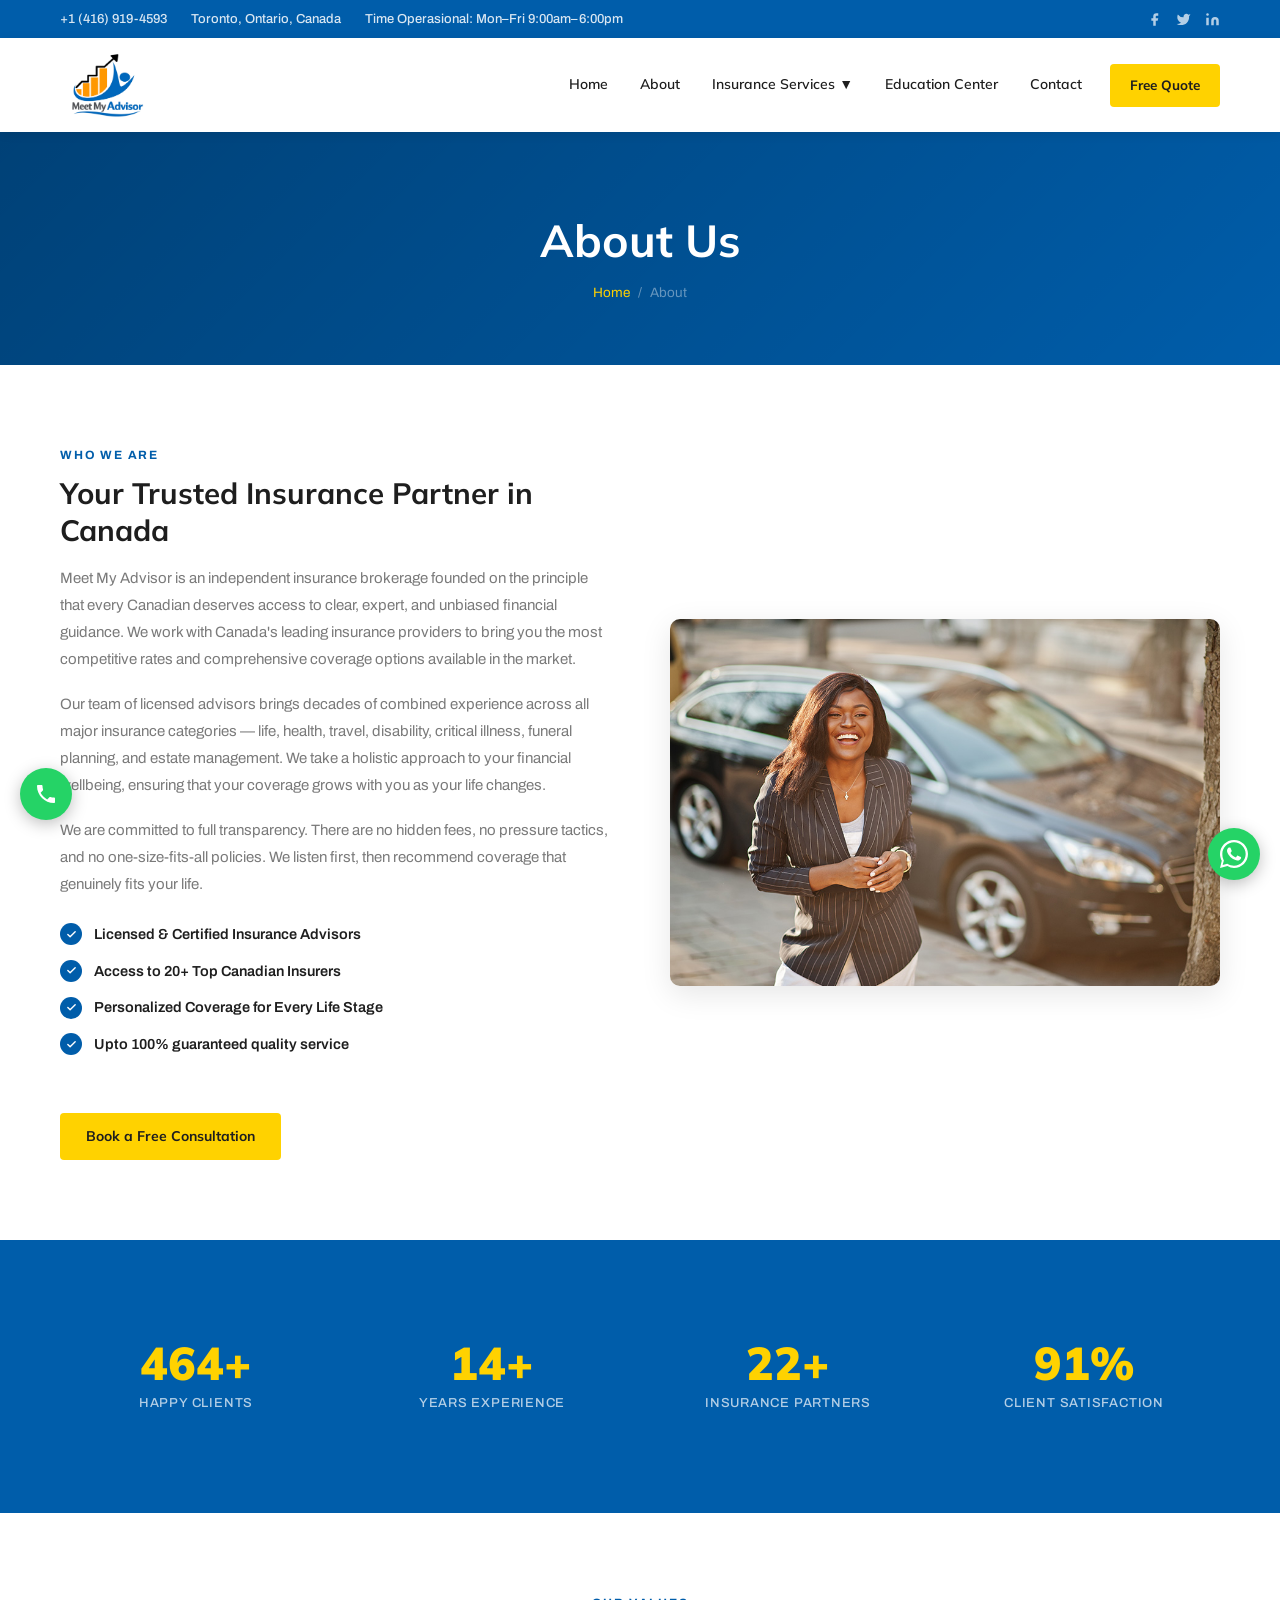
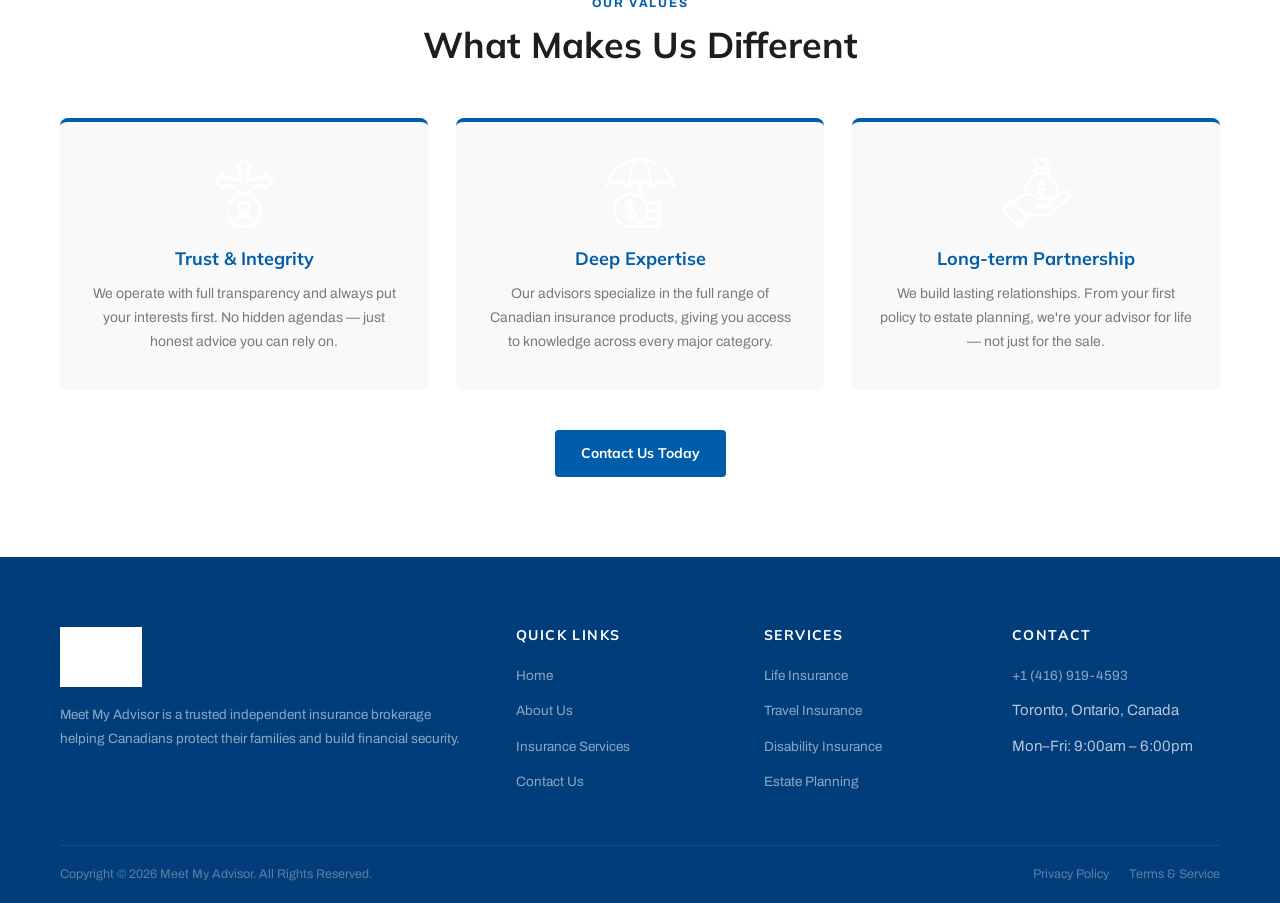
==== about/index.html @ 53165d25 "Initial build: pixel-accurate static clone of meetmyadvisor.ca Full multi-page static HTML/CSS/JS si" ====
<!DOCTYPE html>
<html lang="en">
<head>
<meta charset="UTF-8">
<meta name="viewport" content="width=device-width, initial-scale=1.0">
<title>About Us – Meet My Advisor</title>
<link rel="preconnect" href="https://fonts.googleapis.com">
<link rel="preconnect" href="https://fonts.gstatic.com" crossorigin>
<link href="https://fonts.googleapis.com/css2?family=Archivo:wght@300;400;500;600;700&family=Mulish:wght@400;600;700;800;900&family=Roboto+Slab:wght@300;400;600;700&family=Poppins:wght@400;500;600;700&display=swap" rel="stylesheet">
<link rel="stylesheet" href="../css/style.css">
</head>
<body>

<div class="top-bar">
  <div class="container">
    <div class="top-bar-left">
      <div class="top-bar-item"><span><a href="tel:+14169194593" style="color:inherit;">+1 (416) 919-4593</a></span></div>
      <div class="top-bar-item"><span>Toronto, Ontario, Canada</span></div>
      <div class="top-bar-item"><span>Time Operasional: Mon–Fri 9:00am–6:00pm</span></div>
    </div>
    <div class="top-bar-social">
      <a href="#" aria-label="Facebook"><svg viewBox="0 0 24 24"><path d="M18 2h-3a5 5 0 00-5 5v3H7v4h3v8h4v-8h3l1-4h-4V7a1 1 0 011-1h3z"/></svg></a>
      <a href="#" aria-label="Twitter"><svg viewBox="0 0 24 24"><path d="M23 3a10.9 10.9 0 01-3.14 1.53 4.48 4.48 0 00-7.86 3v1A10.66 10.66 0 013 4s-4 9 5 13a11.64 11.64 0 01-7 2c9 5 20 0 20-11.5a4.5 4.5 0 00-.08-.83A7.72 7.72 0 0023 3z"/></svg></a>
      <a href="#" aria-label="LinkedIn"><svg viewBox="0 0 24 24"><path d="M16 8a6 6 0 016 6v7h-4v-7a2 2 0 00-2-2 2 2 0 00-2 2v7h-4v-7a6 6 0 016-6zM2 9h4v12H2z"/><circle cx="4" cy="4" r="2"/></svg></a>
    </div>
  </div>
</div>

<header class="site-header">
  <div class="header-inner">
    <a href="../index.html" class="site-logo"><img src="../images/Astrologer-2-e1775074991563.png" alt="Meet My Advisor" width="180" height="70"></a>
    <button class="hamburger" aria-label="Menu"><span></span><span></span><span></span></button>
    <nav>
      <ul class="nav-menu">
        <li><a href="../index.html">Home</a></li>
        <li><a href="index.html" class="active">About</a></li>
        <li>
          <a href="../insurance-services/index.html">Insurance Services &#9660;</a>
          <ul class="nav-dropdown">
            <li><a href="../life-insurance/index.html">Life Insurance</a></li>
            <li><a href="../travel-insurance/index.html">Travel Insurance</a></li>
            <li><a href="../disability-insurance/index.html">Disability Insurance</a></li>
            <li><a href="../funeral-insurance/index.html">Funeral Insurance</a></li>
            <li><a href="../critical-illness-insurance/index.html">Critical Illness Insurance</a></li>
            <li><a href="../estate-planning-insurance/index.html">Estate Planning Insurance</a></li>
          </ul>
        </li>
        <li><a href="../education-center/index.html">Education Center</a></li>
        <li><a href="../contact/index.html">Contact</a></li>
        <li><a href="../contact/index.html" class="btn-quote">Free Quote</a></li>
      </ul>
    </nav>
  </div>
</header>

<div class="page-hero">
  <div class="container">
    <h1>About Us</h1>
    <div class="breadcrumb"><a href="../index.html">Home</a><span>/</span><span>About</span></div>
  </div>
</div>

<section class="page-content">
  <div class="container">
    <div class="page-grid">
      <div class="page-text">
        <div class="section-eyebrow">Who We Are</div>
        <h2>Your Trusted Insurance Partner in Canada</h2>
        <p>Meet My Advisor is an independent insurance brokerage founded on the principle that every Canadian deserves access to clear, expert, and unbiased financial guidance. We work with Canada's leading insurance providers to bring you the most competitive rates and comprehensive coverage options available in the market.</p>
        <p>Our team of licensed advisors brings decades of combined experience across all major insurance categories — life, health, travel, disability, critical illness, funeral planning, and estate management. We take a holistic approach to your financial wellbeing, ensuring that your coverage grows with you as your life changes.</p>
        <p>We are committed to full transparency. There are no hidden fees, no pressure tactics, and no one-size-fits-all policies. We listen first, then recommend coverage that genuinely fits your life.</p>
        <div class="about-checks" style="margin-top:24px;">
          <div class="about-check">
            <div class="check-icon"><svg viewBox="0 0 24 24"><polyline points="20 6 9 17 4 12" fill="none" stroke="white" stroke-width="3" stroke-linecap="round" stroke-linejoin="round"/></svg></div>
            Licensed &amp; Certified Insurance Advisors
          </div>
          <div class="about-check">
            <div class="check-icon"><svg viewBox="0 0 24 24"><polyline points="20 6 9 17 4 12" fill="none" stroke="white" stroke-width="3" stroke-linecap="round" stroke-linejoin="round"/></svg></div>
            Access to 20+ Top Canadian Insurers
          </div>
          <div class="about-check">
            <div class="check-icon"><svg viewBox="0 0 24 24"><polyline points="20 6 9 17 4 12" fill="none" stroke="white" stroke-width="3" stroke-linecap="round" stroke-linejoin="round"/></svg></div>
            Personalized Coverage for Every Life Stage
          </div>
          <div class="about-check">
            <div class="check-icon"><svg viewBox="0 0 24 24"><polyline points="20 6 9 17 4 12" fill="none" stroke="white" stroke-width="3" stroke-linecap="round" stroke-linejoin="round"/></svg></div>
            Upto 100% guaranteed quality service
          </div>
        </div>
        <a href="../contact/index.html" class="btn btn-primary" style="margin-top:28px;">Book a Free Consultation</a>
      </div>
      <div class="page-img">
        <img src="../images/success-stylish-african-american-woman-3M9NG9A.jpg" alt="Meet My Advisor Team">
      </div>
    </div>
  </div>
</section>

<section class="counters-section">
  <div class="container">
    <div class="counters-grid" style="grid-template-columns:repeat(4,1fr);">
      <div class="counter-item"><div class="counter-num" data-count="500" data-suffix="+">0+</div><div class="counter-lbl">Happy Clients</div></div>
      <div class="counter-item"><div class="counter-num" data-count="15" data-suffix="+">0+</div><div class="counter-lbl">Years Experience</div></div>
      <div class="counter-item"><div class="counter-num" data-count="24" data-suffix="+">0+</div><div class="counter-lbl">Insurance Partners</div></div>
      <div class="counter-item"><div class="counter-num" data-count="98" data-suffix="%">0%</div><div class="counter-lbl">Client Satisfaction</div></div>
    </div>
  </div>
</section>

<section class="why-section section">
  <div class="container">
    <div class="section-header">
      <div class="section-eyebrow">Our Values</div>
      <h2 class="section-h">What Makes Us Different</h2>
    </div>
    <div class="why-grid">
      <div class="why-card">
        <div class="why-icon"><img src="../images/Icon-1.png" alt="Trust"></div>
        <h3>Trust &amp; Integrity</h3>
        <p>We operate with full transparency and always put your interests first. No hidden agendas — just honest advice you can rely on.</p>
      </div>
      <div class="why-card">
        <div class="why-icon"><img src="../images/Icon-2.png" alt="Expertise"></div>
        <h3>Deep Expertise</h3>
        <p>Our advisors specialize in the full range of Canadian insurance products, giving you access to knowledge across every major category.</p>
      </div>
      <div class="why-card">
        <div class="why-icon"><img src="../images/Icon-3.png" alt="Support"></div>
        <h3>Long-term Partnership</h3>
        <p>We build lasting relationships. From your first policy to estate planning, we're your advisor for life — not just for the sale.</p>
      </div>
    </div>
    <div class="why-bottom"><a href="../contact/index.html" class="btn btn-blue">Contact Us Today</a></div>
  </div>
</section>

<footer>
  <div class="container">
    <div class="footer-grid">
      <div class="footer-brand">
        <div class="footer-logo"><img src="../images/Astrologer-2-e1775074991563.png" alt="Meet My Advisor"></div>
        <p class="footer-desc">Meet My Advisor is a trusted independent insurance brokerage helping Canadians protect their families and build financial security.</p>
      </div>
      <div class="footer-col"><h4>Quick Links</h4><ul class="footer-links"><li><a href="../index.html">Home</a></li><li><a href="index.html">About Us</a></li><li><a href="../insurance-services/index.html">Insurance Services</a></li><li><a href="../contact/index.html">Contact Us</a></li></ul></div>
      <div class="footer-col"><h4>Services</h4><ul class="footer-links"><li><a href="../life-insurance/index.html">Life Insurance</a></li><li><a href="../travel-insurance/index.html">Travel Insurance</a></li><li><a href="../disability-insurance/index.html">Disability Insurance</a></li><li><a href="../estate-planning-insurance/index.html">Estate Planning</a></li></ul></div>
      <div class="footer-col"><h4>Contact</h4><ul class="footer-links"><li><a href="tel:+14169194593">+1 (416) 919-4593</a></li><li>Toronto, Ontario, Canada</li><li>Mon–Fri: 9:00am – 6:00pm</li></ul></div>
    </div>
    <div class="footer-bottom">
      <div class="footer-copy">Copyright &copy; 2026 Meet My Advisor. All Rights Reserved.</div>
      <div class="footer-legal"><a href="../privacy-policy/index.html">Privacy Policy</a><a href="../terms-of-service/index.html">Terms &amp; Service</a></div>
    </div>
  </div>
</footer>

<a href="tel:+14169194593" class="floating-call" aria-label="Call Us"><svg width="24" height="24" viewBox="0 0 24 24" fill="white"><path d="M6.62 10.79c1.44 2.83 3.76 5.14 6.59 6.59l2.2-2.2c.27-.27.67-.36 1.02-.24 1.12.37 2.33.57 3.57.57.55 0 1 .45 1 1V20c0 .55-.45 1-1 1-9.39 0-17-7.61-17-17 0-.55.45-1 1-1h3.5c.55 0 1 .45 1 1 0 1.25.2 2.45.57 3.57.11.35.03.74-.25 1.02l-2.2 2.2z"/></svg></a>
<a href="https://wa.me/14169194593" class="floating-wa" aria-label="WhatsApp" target="_blank"><svg width="28" height="28" viewBox="0 0 24 24" fill="white"><path d="M17.472 14.382c-.297-.149-1.758-.867-2.03-.967-.273-.099-.471-.148-.67.15-.197.297-.767.966-.94 1.164-.173.199-.347.223-.644.075-.297-.15-1.255-.463-2.39-1.475-.883-.788-1.48-1.761-1.653-2.059-.173-.297-.018-.458.13-.606.134-.133.298-.347.446-.52.149-.174.198-.298.298-.497.099-.198.05-.371-.025-.52-.075-.149-.669-1.612-.916-2.207-.242-.579-.487-.5-.669-.51-.173-.008-.371-.01-.57-.01-.198 0-.52.074-.792.372-.272.297-1.04 1.016-1.04 2.479 0 1.462 1.065 2.875 1.213 3.074.149.198 2.096 3.2 5.077 4.487.709.306 1.262.489 1.694.625.712.227 1.36.195 1.871.118.571-.085 1.758-.719 2.006-1.413.248-.694.248-1.289.173-1.413-.074-.124-.272-.198-.57-.347z"/><path d="M12 0C5.373 0 0 5.373 0 12c0 2.126.554 4.122 1.523 5.854L.046 23.954l6.354-1.666A11.94 11.94 0 0012 24c6.627 0 12-5.373 12-12S18.627 0 12 0zm0 22c-1.96 0-3.788-.532-5.361-1.453l-.384-.228-3.991 1.047 1.065-3.882-.251-.398A9.96 9.96 0 012 12C2 6.477 6.477 2 12 2s10 4.477 10 10-4.477 10-10 10z"/></svg></a>
<button class="scroll-top" aria-label="Back to top">&#8593;</button>
<script src="../js/main.js"></script>
</body>
</html>
---- css/style.css ----
/* ========================================
   MEET MY ADVISOR - Main Stylesheet
   Colors: #005DAA (blue), #FFD200 (yellow)
   Fonts: Archivo (body), Mulish (headings)
   ======================================== */

:root {
  --blue:       #005DAA;
  --blue-dark:  #003d7a;
  --blue-light: #e8f1fb;
  --yellow:     #FFD200;
  --yellow-dark:#e0b800;
  --text:       #7a7a7a;
  --dark:       #1e1e1e;
  --white:      #ffffff;
  --light-bg:   #f9f9f9;
  --border:     #e5e5e5;
  --font-body:  'Archivo', sans-serif;
  --font-head:  'Mulish', sans-serif;
  --font-slab:  'Roboto Slab', serif;
}

/* ── Reset ──────────────────────────────── */
*, *::before, *::after { box-sizing: border-box; margin: 0; padding: 0; }
html { scroll-behavior: smooth; }
body { font-family: var(--font-body); color: var(--text); background: var(--white); font-size: 15px; line-height: 1.7; -webkit-font-smoothing: antialiased; overflow-x: hidden; }
a { text-decoration: none; color: inherit; }
ul { list-style: none; }
img { max-width: 100%; display: block; }
h1,h2,h3,h4,h5,h6 { font-family: var(--font-head); color: var(--dark); line-height: 1.25; font-weight: 700; }

.container { max-width: 1200px; margin: 0 auto; padding: 0 20px; }
.section { padding: 80px 0; }
.section-sm { padding: 60px 0; }

/* ── TOP BAR ────────────────────────────── */
.top-bar {
  background: var(--blue);
  padding: 8px 0;
  font-size: 13px;
  color: rgba(255,255,255,0.85);
}
.top-bar .container { display: flex; justify-content: space-between; align-items: center; flex-wrap: wrap; gap: 8px; }
.top-bar-left { display: flex; gap: 24px; flex-wrap: wrap; align-items: center; }
.top-bar-item { display: flex; align-items: center; gap: 6px; }
.top-bar-item svg { width: 14px; height: 14px; fill: rgba(255,255,255,0.7); flex-shrink: 0; }
.top-bar-item span { font-weight: 500; }
.top-bar-social { display: flex; gap: 14px; align-items: center; }
.top-bar-social a { color: rgba(255,255,255,0.7); font-size: 14px; transition: color .2s; display: flex; align-items: center; }
.top-bar-social a:hover { color: var(--yellow); }
.top-bar-social svg { width: 15px; height: 15px; fill: currentColor; }

/* ── HEADER / NAV ───────────────────────── */
.site-header {
  background: var(--white);
  box-shadow: 0 2px 10px rgba(0,0,0,0.08);
  position: sticky;
  top: 0;
  z-index: 1000;
}
.header-inner {
  display: flex;
  align-items: center;
  justify-content: space-between;
  padding: 12px 20px;
  max-width: 1200px;
  margin: 0 auto;
  gap: 20px;
}
.site-logo img { height: 70px; width: auto; }

.nav-menu { display: flex; align-items: center; gap: 4px; }
.nav-menu li { position: relative; }
.nav-menu a {
  display: block;
  padding: 8px 14px;
  font-family: var(--font-head);
  font-size: 14px;
  font-weight: 600;
  color: var(--dark);
  border-radius: 4px;
  transition: background .2s, color .2s;
  white-space: nowrap;
}
.nav-menu a:hover, .nav-menu .active > a { background: var(--blue-light); color: var(--blue); }

.nav-dropdown {
  position: absolute;
  top: 100%;
  left: 0;
  background: var(--white);
  min-width: 220px;
  border: 1px solid var(--border);
  border-top: 3px solid var(--blue);
  box-shadow: 0 8px 24px rgba(0,0,0,0.1);
  border-radius: 0 0 6px 6px;
  display: none;
  z-index: 100;
}
.nav-menu li:hover .nav-dropdown { display: block; }
.nav-dropdown a { padding: 9px 18px; font-size: 13.5px; color: var(--text); }
.nav-dropdown a:hover { background: var(--blue-light); color: var(--blue); }

.btn-quote {
  display: inline-flex;
  align-items: center;
  gap: 7px;
  background: var(--yellow);
  color: var(--dark) !important;
  font-weight: 700 !important;
  font-size: 13.5px !important;
  padding: 10px 20px !important;
  border-radius: 4px;
  margin-left: 10px;
  transition: background .2s !important;
}
.btn-quote:hover { background: var(--yellow-dark) !important; }

.hamburger {
  display: none;
  flex-direction: column;
  gap: 5px;
  cursor: pointer;
  background: var(--blue);
  border: none;
  padding: 10px;
  border-radius: 4px;
}
.hamburger span { display: block; width: 22px; height: 2px; background: #fff; }

/* ── BUTTONS ────────────────────────────── */
.btn { display: inline-flex; align-items: center; gap: 7px; padding: 12px 26px; border-radius: 4px; font-family: var(--font-head); font-weight: 700; font-size: 14px; cursor: pointer; border: none; transition: all .2s; text-align: center; white-space: nowrap; }
.btn-primary { background: var(--yellow); color: var(--dark); }
.btn-primary:hover { background: var(--yellow-dark); }
.btn-blue { background: var(--blue); color: #fff; }
.btn-blue:hover { background: var(--blue-dark); }
.btn-outline { background: transparent; color: var(--blue); border: 2px solid var(--blue); }
.btn-outline:hover { background: var(--blue); color: #fff; }
.btn-outline-white { background: transparent; color: #fff; border: 2px solid #fff; }
.btn-outline-white:hover { background: #fff; color: var(--blue); }

/* ── HERO ───────────────────────────────── */
.hero {
  position: relative;
  min-height: 600px;
  display: flex;
  align-items: center;
  overflow: hidden;
}
.hero-slide {
  position: absolute; inset: 0;
  background-size: cover;
  background-position: center;
}
.hero-overlay {
  position: absolute; inset: 0;
  background: linear-gradient(135deg, rgba(0,45,120,0.82) 0%, rgba(0,30,80,0.65) 100%);
}
.hero-content {
  position: relative; z-index: 2;
  max-width: 1200px; margin: 0 auto; padding: 100px 20px 80px;
  max-width: 720px;
}
.hero-eyebrow {
  display: inline-block;
  background: var(--yellow);
  color: var(--dark);
  font-family: var(--font-head);
  font-weight: 800;
  font-size: 12px;
  letter-spacing: 0.15em;
  text-transform: uppercase;
  padding: 8px 20px;
  border-radius: 30px;
  margin-bottom: 24px;
}
.hero h1 {
  font-size: clamp(32px, 4.5vw, 56px);
  color: #fff;
  font-weight: 800;
  line-height: 1.15;
  margin-bottom: 18px;
  text-wrap: balance;
}
.hero-sub {
  font-size: 17px;
  color: rgba(255,255,255,0.85);
  font-weight: 300;
  line-height: 1.65;
  margin-bottom: 36px;
  max-width: 560px;
}
.hero-btns { display: flex; gap: 14px; flex-wrap: wrap; }
.hero-dots {
  position: absolute; bottom: 28px; left: 50%; transform: translateX(-50%);
  display: flex; gap: 8px; z-index: 2;
}
.hero-dot { width: 10px; height: 10px; border-radius: 50%; background: rgba(255,255,255,0.35); cursor: pointer; transition: background .2s; }
.hero-dot.active { background: var(--yellow); }

/* ── FEATURE CARDS (3 col below hero) ──── */
.features-strip { background: var(--white); }
.features-grid { display: grid; grid-template-columns: repeat(3, 1fr); gap: 1px; background: var(--border); }
.feature-card {
  background: var(--white);
  padding: 48px 36px;
  text-align: center;
  transition: box-shadow .2s;
}
.feature-card:hover { box-shadow: 0 8px 32px rgba(0,93,170,0.1); }
.feature-icon { width: 80px; height: 80px; margin: 0 auto 22px; }
.feature-icon img { width: 100%; height: 100%; object-fit: contain; }
.feature-card h3 { font-family: var(--font-head); font-size: 20px; color: var(--blue); margin-bottom: 14px; font-weight: 700; }
.feature-card p { font-size: 14.5px; color: var(--text); margin-bottom: 22px; line-height: 1.7; }

/* ── STATS / QUOTE SECTION ──────────────── */
.quote-section {
  background: var(--blue-dark);
  color: #fff;
  padding: 80px 0;
}
.quote-grid { display: grid; grid-template-columns: 1fr 1fr 1fr; gap: 40px; align-items: center; }
.quote-photos { display: flex; gap: 16px; }
.quote-photos img { border-radius: 6px; width: 50%; object-fit: cover; }
.quote-box { text-align: center; }
.quote-counter { font-family: var(--font-head); font-size: 56px; font-weight: 900; color: var(--yellow); line-height: 1; margin-bottom: 8px; }
.quote-counter-lbl { font-size: 14px; color: rgba(255,255,255,0.7); text-transform: uppercase; letter-spacing: 0.08em; font-weight: 600; margin-bottom: 24px; }
.blockquote { font-family: var(--font-slab); font-size: 18px; font-style: italic; color: rgba(255,255,255,0.9); line-height: 1.65; margin-bottom: 14px; }
.blockquote-attr { font-size: 14px; font-weight: 700; color: var(--yellow); text-transform: uppercase; letter-spacing: 0.06em; }
.quote-img-right { display: flex; flex-direction: column; gap: 16px; }
.quote-img-right img { border-radius: 6px; object-fit: cover; }

/* ── ABOUT ──────────────────────────────── */
.about-section { background: var(--white); }
.about-grid { display: grid; grid-template-columns: 1fr 1fr; gap: 60px; align-items: center; }
.about-images { position: relative; }
.about-img-main { border-radius: 8px; width: 85%; box-shadow: 0 12px 40px rgba(0,93,170,0.15); }
.about-img-badge {
  position: absolute; bottom: -20px; right: 0;
  background: var(--yellow);
  border-radius: 8px;
  padding: 20px 24px;
  text-align: center;
  width: 45%;
  box-shadow: 0 4px 16px rgba(0,0,0,0.15);
}
.about-badge-num { font-family: var(--font-head); font-size: 32px; font-weight: 900; color: var(--blue-dark); line-height: 1; }
.about-badge-txt { font-size: 12px; font-weight: 700; color: var(--blue-dark); text-transform: uppercase; letter-spacing: 0.06em; margin-top: 4px; }
.about-eyebrow { font-size: 12px; font-weight: 700; text-transform: uppercase; letter-spacing: 0.15em; color: var(--blue); margin-bottom: 12px; }
.about-h { font-size: clamp(22px, 2.5vw, 34px); color: var(--dark); margin-bottom: 18px; }
.about-body { font-size: 15px; color: var(--text); line-height: 1.75; margin-bottom: 24px; }
.about-checks { display: flex; flex-direction: column; gap: 12px; margin-bottom: 28px; }
.about-check { display: flex; align-items: center; gap: 12px; font-size: 14.5px; font-weight: 600; color: var(--dark); }
.check-icon { width: 22px; height: 22px; border-radius: 50%; background: var(--blue); display: flex; align-items: center; justify-content: center; flex-shrink: 0; }
.check-icon svg { width: 11px; height: 11px; fill: #fff; }
.partner-badge {
  display: inline-flex; align-items: center; gap: 14px;
  background: var(--blue-light); border: 1px solid rgba(0,93,170,0.2);
  border-radius: 6px; padding: 16px 22px; margin-top: 24px;
}
.partner-badge-num { font-family: var(--font-head); font-size: 36px; font-weight: 900; color: var(--blue); line-height: 1; }
.partner-badge-txt { font-size: 13px; color: var(--text); line-height: 1.45; }
.partner-badge-txt strong { color: var(--dark); }

/* ── SERVICES ───────────────────────────── */
.services-section { background: var(--light-bg); }
.section-header { text-align: center; margin-bottom: 50px; }
.section-eyebrow { font-size: 12px; font-weight: 700; text-transform: uppercase; letter-spacing: 0.15em; color: var(--blue); margin-bottom: 10px; }
.section-h { font-size: clamp(22px, 2.8vw, 36px); color: var(--dark); }
.section-sub { font-size: 15px; color: var(--text); margin-top: 12px; max-width: 600px; margin-inline: auto; }
.services-grid { display: grid; grid-template-columns: repeat(3, 1fr); gap: 24px; }
.service-card {
  background: var(--white);
  border-radius: 8px;
  overflow: hidden;
  box-shadow: 0 2px 12px rgba(0,0,0,0.07);
  transition: box-shadow .25s, transform .25s;
}
.service-card:hover { box-shadow: 0 8px 32px rgba(0,93,170,0.14); transform: translateY(-4px); }
.service-card-img { position: relative; height: 200px; overflow: hidden; }
.service-card-img img { width: 100%; height: 100%; object-fit: cover; }
.service-card-icon {
  position: absolute; bottom: -22px; right: 20px;
  width: 50px; height: 50px;
  background: var(--yellow);
  border-radius: 50%;
  display: flex; align-items: center; justify-content: center;
  box-shadow: 0 4px 12px rgba(0,0,0,0.15);
}
.service-card-icon img { width: 28px; height: 28px; object-fit: contain; }
.service-card-body { padding: 36px 24px 24px; }
.service-card h3 { font-family: var(--font-head); font-size: 18px; color: var(--blue); margin-bottom: 12px; font-weight: 700; }
.service-card p { font-size: 14px; color: var(--text); line-height: 1.7; margin-bottom: 20px; }

/* ── COUNTERS SECTION ───────────────────── */
.counters-section {
  background: var(--blue);
  padding: 80px 0;
  color: #fff;
}
.counters-header { text-align: center; margin-bottom: 60px; }
.counters-header h2 { color: #fff; font-size: clamp(22px, 2.8vw, 36px); }
.counters-grid { display: grid; grid-template-columns: repeat(6, 1fr); gap: 24px; text-align: center; }
.counter-item { padding: 20px 10px; }
.counter-num { font-family: var(--font-head); font-size: 46px; font-weight: 900; color: var(--yellow); line-height: 1; margin-bottom: 8px; font-variant-numeric: tabular-nums; }
.counter-lbl { font-size: 13px; color: rgba(255,255,255,0.7); text-transform: uppercase; letter-spacing: 0.06em; font-weight: 500; line-height: 1.4; }

/* ── APPOINTMENT ────────────────────────── */
.appointment-section { background: var(--light-bg); }
.appointment-grid { display: grid; grid-template-columns: 1fr 1fr; gap: 60px; align-items: center; }
.appt-text h2 { font-size: clamp(22px, 2.5vw, 34px); color: var(--dark); margin-bottom: 18px; }
.appt-text p { font-size: 15px; color: var(--text); line-height: 1.75; margin-bottom: 28px; }
.appt-cta-box {
  background: var(--blue);
  border-radius: 8px;
  padding: 28px 24px;
  display: flex;
  align-items: center;
  gap: 20px;
  margin-top: 24px;
}
.appt-cta-icon { width: 56px; height: 56px; border-radius: 50%; background: var(--yellow); display: flex; align-items: center; justify-content: center; flex-shrink: 0; }
.appt-cta-label { font-size: 12px; color: rgba(255,255,255,0.6); font-weight: 600; text-transform: uppercase; letter-spacing: 0.08em; margin-bottom: 4px; }
.appt-cta-phone { font-family: var(--font-head); font-size: 20px; font-weight: 900; color: var(--yellow); }
.appt-visual { position: relative; }
.appt-visual img { border-radius: 8px; width: 100%; }
.appt-graphic { position: absolute; bottom: -20px; right: -20px; width: 120px; }

/* ── WHY CHOOSE ─────────────────────────── */
.why-section { background: var(--white); }
.why-grid { display: grid; grid-template-columns: repeat(3, 1fr); gap: 28px; margin-top: 20px; }
.why-card {
  background: var(--light-bg);
  border-radius: 8px;
  padding: 36px 28px;
  text-align: center;
  border-top: 4px solid var(--blue);
  transition: box-shadow .2s, transform .2s;
}
.why-card:hover { box-shadow: 0 8px 28px rgba(0,93,170,0.1); transform: translateY(-3px); }
.why-icon { width: 70px; height: 70px; margin: 0 auto 20px; }
.why-icon img { width: 100%; height: 100%; object-fit: contain; }
.why-card h3 { font-family: var(--font-head); font-size: 18px; color: var(--blue); margin-bottom: 12px; }
.why-card p { font-size: 14px; color: var(--text); line-height: 1.7; }
.why-bottom { text-align: center; margin-top: 40px; }

/* ── BENEFITS DETAIL ────────────────────── */
.benefits-section {
  background: var(--white);
  border-top: 1px solid var(--border);
}
.benefits-intro { text-align: center; margin-bottom: 48px; }
.benefits-grid-3 { display: grid; grid-template-columns: repeat(3, 1fr); gap: 28px; }
.benefit-col {
  border: 1px solid var(--border);
  border-radius: 8px;
  overflow: hidden;
}
.benefit-col-header {
  background: var(--blue);
  padding: 24px 24px 20px;
  display: flex;
  align-items: flex-start;
  gap: 16px;
}
.benefit-col-icon { width: 40px; height: 40px; flex-shrink: 0; }
.benefit-col-icon img { width: 100%; object-fit: contain; filter: brightness(0) invert(1); }
.benefit-col-header h3 { font-family: var(--font-head); font-size: 17px; color: #fff; font-weight: 700; line-height: 1.3; }
.benefit-col-header p { font-size: 13px; color: rgba(255,255,255,0.7); margin-top: 6px; line-height: 1.6; }
.benefit-col-body { padding: 24px; }
.benefit-list { display: flex; flex-direction: column; gap: 10px; margin-bottom: 24px; }
.benefit-item { display: flex; align-items: center; gap: 10px; font-size: 14px; color: var(--text); }
.benefit-dot { width: 8px; height: 8px; border-radius: 50%; background: var(--blue); flex-shrink: 0; }

/* ── TESTIMONIALS ───────────────────────── */
.testimonials-section { background: var(--light-bg); }
.testi-carousel { position: relative; overflow: hidden; }
.testi-track { display: flex; transition: transform .4s ease; }
.testi-slide { min-width: 100%; }
.testi-inner { display: grid; grid-template-columns: repeat(2, 1fr); gap: 24px; }
.testi-card {
  background: var(--white);
  border-radius: 8px;
  padding: 28px;
  box-shadow: 0 2px 12px rgba(0,0,0,0.06);
}
.testi-stars { color: var(--yellow); font-size: 18px; letter-spacing: 2px; margin-bottom: 14px; }
.testi-quote { font-size: 15px; color: var(--text); line-height: 1.75; margin-bottom: 20px; font-style: italic; }
.testi-quote::before { content: '\201C'; font-size: 28px; color: var(--blue); line-height: 0; vertical-align: -12px; margin-right: 4px; }
.testi-author { display: flex; align-items: center; gap: 12px; border-top: 1px solid var(--border); padding-top: 16px; }
.testi-avatar { width: 44px; height: 44px; border-radius: 50%; background: var(--blue); display: flex; align-items: center; justify-content: center; font-family: var(--font-head); font-weight: 700; font-size: 14px; color: var(--yellow); flex-shrink: 0; }
.testi-name { font-family: var(--font-head); font-weight: 700; font-size: 15px; color: var(--dark); }
.testi-role { font-size: 12px; color: var(--text); }
.testi-nav { display: flex; justify-content: center; gap: 8px; margin-top: 28px; }
.testi-dot { width: 10px; height: 10px; border-radius: 50%; background: var(--border); cursor: pointer; transition: background .2s; border: none; }
.testi-dot.active { background: var(--blue); }
.testi-arrows { display: flex; gap: 10px; justify-content: center; margin-top: 16px; }
.testi-arrow { width: 40px; height: 40px; border-radius: 50%; border: 2px solid var(--blue); background: transparent; color: var(--blue); font-size: 16px; cursor: pointer; display: flex; align-items: center; justify-content: center; transition: all .2s; }
.testi-arrow:hover { background: var(--blue); color: #fff; }

/* ── PARTNER LOGOS ──────────────────────── */
.partners-section { background: var(--white); padding: 60px 0; border-top: 1px solid var(--border); }
.partners-head { text-align: center; margin-bottom: 36px; }
.partners-head .partner-meta { font-family: var(--font-head); font-size: 15px; color: var(--text); margin-bottom: 6px; }
.partners-head .partner-meta strong { color: var(--dark); }
.partners-logo-strip { display: flex; align-items: center; justify-content: center; flex-wrap: wrap; gap: 24px; }
.partner-logo { width: 110px; height: 70px; display: flex; align-items: center; justify-content: center; filter: grayscale(100%); opacity: 0.6; transition: all .2s; }
.partner-logo:hover { filter: none; opacity: 1; }
.partner-logo img { max-width: 100%; max-height: 100%; object-fit: contain; }

/* ── WHAT WE OFFER ──────────────────────── */
.offer-section { background: var(--light-bg); border-top: 1px solid var(--border); }
.offer-grid { display: grid; grid-template-columns: 1fr 1fr; gap: 60px; align-items: center; }
.offer-text-eyebrow { font-size: 12px; font-weight: 700; text-transform: uppercase; letter-spacing: 0.15em; color: var(--blue); margin-bottom: 10px; }
.offer-text h2 { font-size: clamp(22px, 2.5vw, 34px); color: var(--dark); margin-bottom: 18px; }
.offer-text p { font-size: 15px; color: var(--text); line-height: 1.75; }
.offer-logo-img { width: 100%; max-width: 360px; margin: 0 auto; }

/* ── FOOTER ─────────────────────────────── */
footer {
  background: var(--blue-dark);
  color: rgba(255,255,255,0.7);
  padding: 70px 0 0;
}
.footer-grid { display: grid; grid-template-columns: 2fr 1fr 1fr 1fr; gap: 40px; padding-bottom: 50px; border-bottom: 1px solid rgba(255,255,255,0.08); }
.footer-brand { }
.footer-logo img { height: 60px; width: auto; filter: brightness(0) invert(1); margin-bottom: 16px; }
.footer-desc { font-size: 13.5px; line-height: 1.75; color: rgba(255,255,255,0.55); margin-bottom: 22px; }
.footer-social { display: flex; gap: 10px; }
.footer-social a { width: 34px; height: 34px; border-radius: 50%; border: 1px solid rgba(255,255,255,0.2); display: flex; align-items: center; justify-content: center; color: rgba(255,255,255,0.6); font-size: 14px; transition: all .2s; }
.footer-social a:hover { background: var(--yellow); border-color: var(--yellow); color: var(--dark); }
.footer-col h4 { font-family: var(--font-head); font-size: 14px; font-weight: 700; color: #fff; text-transform: uppercase; letter-spacing: 0.1em; margin-bottom: 18px; }
.footer-links { display: flex; flex-direction: column; gap: 10px; }
.footer-links a { font-size: 13.5px; color: rgba(255,255,255,0.55); transition: color .2s; }
.footer-links a:hover { color: var(--yellow); }
.footer-bottom { display: flex; justify-content: space-between; align-items: center; flex-wrap: wrap; gap: 10px; padding: 18px 0; }
.footer-copy { font-size: 12.5px; color: rgba(255,255,255,0.35); }
.footer-legal { display: flex; gap: 20px; }
.footer-legal a { font-size: 12.5px; color: rgba(255,255,255,0.35); transition: color .2s; }
.footer-legal a:hover { color: var(--yellow); }

/* ── FLOATING BUTTONS ───────────────────── */
.floating-call {
  position: fixed; bottom: 80px; left: 20px; z-index: 999;
  width: 52px; height: 52px; border-radius: 50%;
  background: #25d366; color: #fff;
  display: flex; align-items: center; justify-content: center;
  box-shadow: 0 4px 16px rgba(0,0,0,0.25);
  font-size: 22px;
  animation: pulse 2s infinite;
}
.floating-wa {
  position: fixed; bottom: 20px; right: 20px; z-index: 999;
  width: 52px; height: 52px; border-radius: 50%;
  background: #25d366; color: #fff;
  display: flex; align-items: center; justify-content: center;
  box-shadow: 0 4px 16px rgba(0,0,0,0.25);
  font-size: 26px;
}
.scroll-top {
  position: fixed; bottom: 20px; left: 20px; z-index: 999;
  width: 40px; height: 40px; border-radius: 4px;
  background: var(--blue); color: #fff; border: none; cursor: pointer;
  display: none; align-items: center; justify-content: center;
  font-size: 18px;
  box-shadow: 0 2px 8px rgba(0,0,0,0.2);
}
.scroll-top.visible { display: flex; }
@keyframes pulse { 0%,100% { box-shadow: 0 4px 16px rgba(37,211,102,0.5); } 50% { box-shadow: 0 4px 28px rgba(37,211,102,0.8); } }

/* ── PAGE HERO (inner pages) ──────────────*/
.page-hero {
  background: var(--blue);
  padding: 80px 0 60px;
  text-align: center;
  position: relative;
  overflow: hidden;
}
.page-hero::before {
  content: '';
  position: absolute; inset: 0;
  background: linear-gradient(135deg, rgba(0,0,0,0.3) 0%, transparent 100%);
}
.page-hero .container { position: relative; z-index: 1; }
.page-hero h1 { color: #fff; font-size: clamp(28px, 3.5vw, 46px); margin-bottom: 14px; }
.breadcrumb { display: flex; align-items: center; justify-content: center; gap: 8px; font-size: 13.5px; color: rgba(255,255,255,0.65); }
.breadcrumb a { color: var(--yellow); }
.breadcrumb span { color: rgba(255,255,255,0.4); }

/* ── INNER PAGE CONTENT ──────────────────*/
.page-content { padding: 80px 0; }
.page-grid { display: grid; grid-template-columns: 1fr 1fr; gap: 60px; align-items: center; }
.page-text h2 { font-size: clamp(20px, 2.3vw, 30px); color: var(--dark); margin-bottom: 16px; }
.page-text p { font-size: 15px; color: var(--text); line-height: 1.8; margin-bottom: 18px; }
.page-img img { border-radius: 10px; width: 100%; box-shadow: 0 8px 30px rgba(0,0,0,0.1); }

/* ── CONTACT PAGE ───────────────────────── */
.contact-cards { display: grid; grid-template-columns: repeat(3, 1fr); gap: 24px; margin-bottom: 60px; }
.contact-card { background: var(--white); border: 1px solid var(--border); border-radius: 8px; padding: 32px 24px; text-align: center; border-top: 4px solid var(--blue); }
.contact-card-icon { width: 56px; height: 56px; margin: 0 auto 16px; background: var(--blue-light); border-radius: 50%; display: flex; align-items: center; justify-content: center; }
.contact-card-icon svg { width: 24px; height: 24px; fill: var(--blue); }
.contact-card h3 { font-family: var(--font-head); font-size: 16px; color: var(--blue); margin-bottom: 8px; }
.contact-card p { font-size: 14px; color: var(--text); line-height: 1.6; }
.contact-card a { color: var(--blue); font-weight: 600; }

/* ── EDUCATION CENTER ───────────────────── */
.edu-grid { display: grid; grid-template-columns: repeat(3, 1fr); gap: 24px; }
.edu-card { background: var(--white); border-radius: 8px; padding: 28px; box-shadow: 0 2px 12px rgba(0,0,0,0.07); }
.edu-card h3 { font-family: var(--font-head); font-size: 17px; color: var(--blue); margin-bottom: 10px; }
.edu-card p { font-size: 14px; color: var(--text); line-height: 1.7; }
.schedule-table { width: 100%; border-collapse: collapse; margin-top: 24px; }
.schedule-table th { background: var(--blue); color: #fff; padding: 12px 16px; text-align: left; font-family: var(--font-head); font-size: 13px; }
.schedule-table td { padding: 12px 16px; border-bottom: 1px solid var(--border); font-size: 14px; color: var(--text); }
.schedule-table tr:nth-child(even) td { background: var(--light-bg); }

/* ── RESPONSIVE ─────────────────────────── */
@media (max-width: 1024px) {
  .services-grid { grid-template-columns: repeat(2, 1fr); }
  .counters-grid { grid-template-columns: repeat(3, 1fr); }
  .footer-grid { grid-template-columns: 1fr 1fr; }
}
@media (max-width: 768px) {
  .top-bar-left { gap: 12px; }
  nav .nav-menu, .nav-desktop { display: none; }
  .nav-menu.open { display: flex; flex-direction: column; position: absolute; top: 100%; left: 0; right: 0; background: var(--white); box-shadow: 0 8px 24px rgba(0,0,0,0.1); padding: 16px; gap: 4px; z-index: 200; }
  .nav-menu.open .nav-dropdown { position: static; box-shadow: none; border: none; display: none; border-top: none; padding-left: 16px; }
  .nav-menu.open li.open .nav-dropdown { display: block; }
  .hamburger { display: flex; }
  .features-grid { grid-template-columns: 1fr; }
  .about-grid, .appointment-grid, .offer-grid, .page-grid, .quote-grid { grid-template-columns: 1fr; }
  .why-grid, .benefits-grid-3, .contact-cards { grid-template-columns: 1fr; }
  .testi-inner { grid-template-columns: 1fr; }
  .counters-grid { grid-template-columns: repeat(2, 1fr); }
  .services-grid { grid-template-columns: 1fr; }
  .footer-grid { grid-template-columns: 1fr; }
  .footer-bottom { flex-direction: column; text-align: center; }
  .section, .section-sm { padding: 60px 0; }
  .hero { min-height: 480px; }
  .hero-content { padding: 70px 20px 60px; }
  .quote-photos { flex-direction: column; }
  .about-img-badge { position: static; width: 100%; margin-top: 16px; }
  .edu-grid { grid-template-columns: 1fr; }
}
@media (max-width: 480px) {
  .top-bar-left { font-size: 11px; }
  .hero h1 { font-size: 28px; }
  .counter-num { font-size: 36px; }
  .footer-legal { flex-direction: column; gap: 8px; }
}
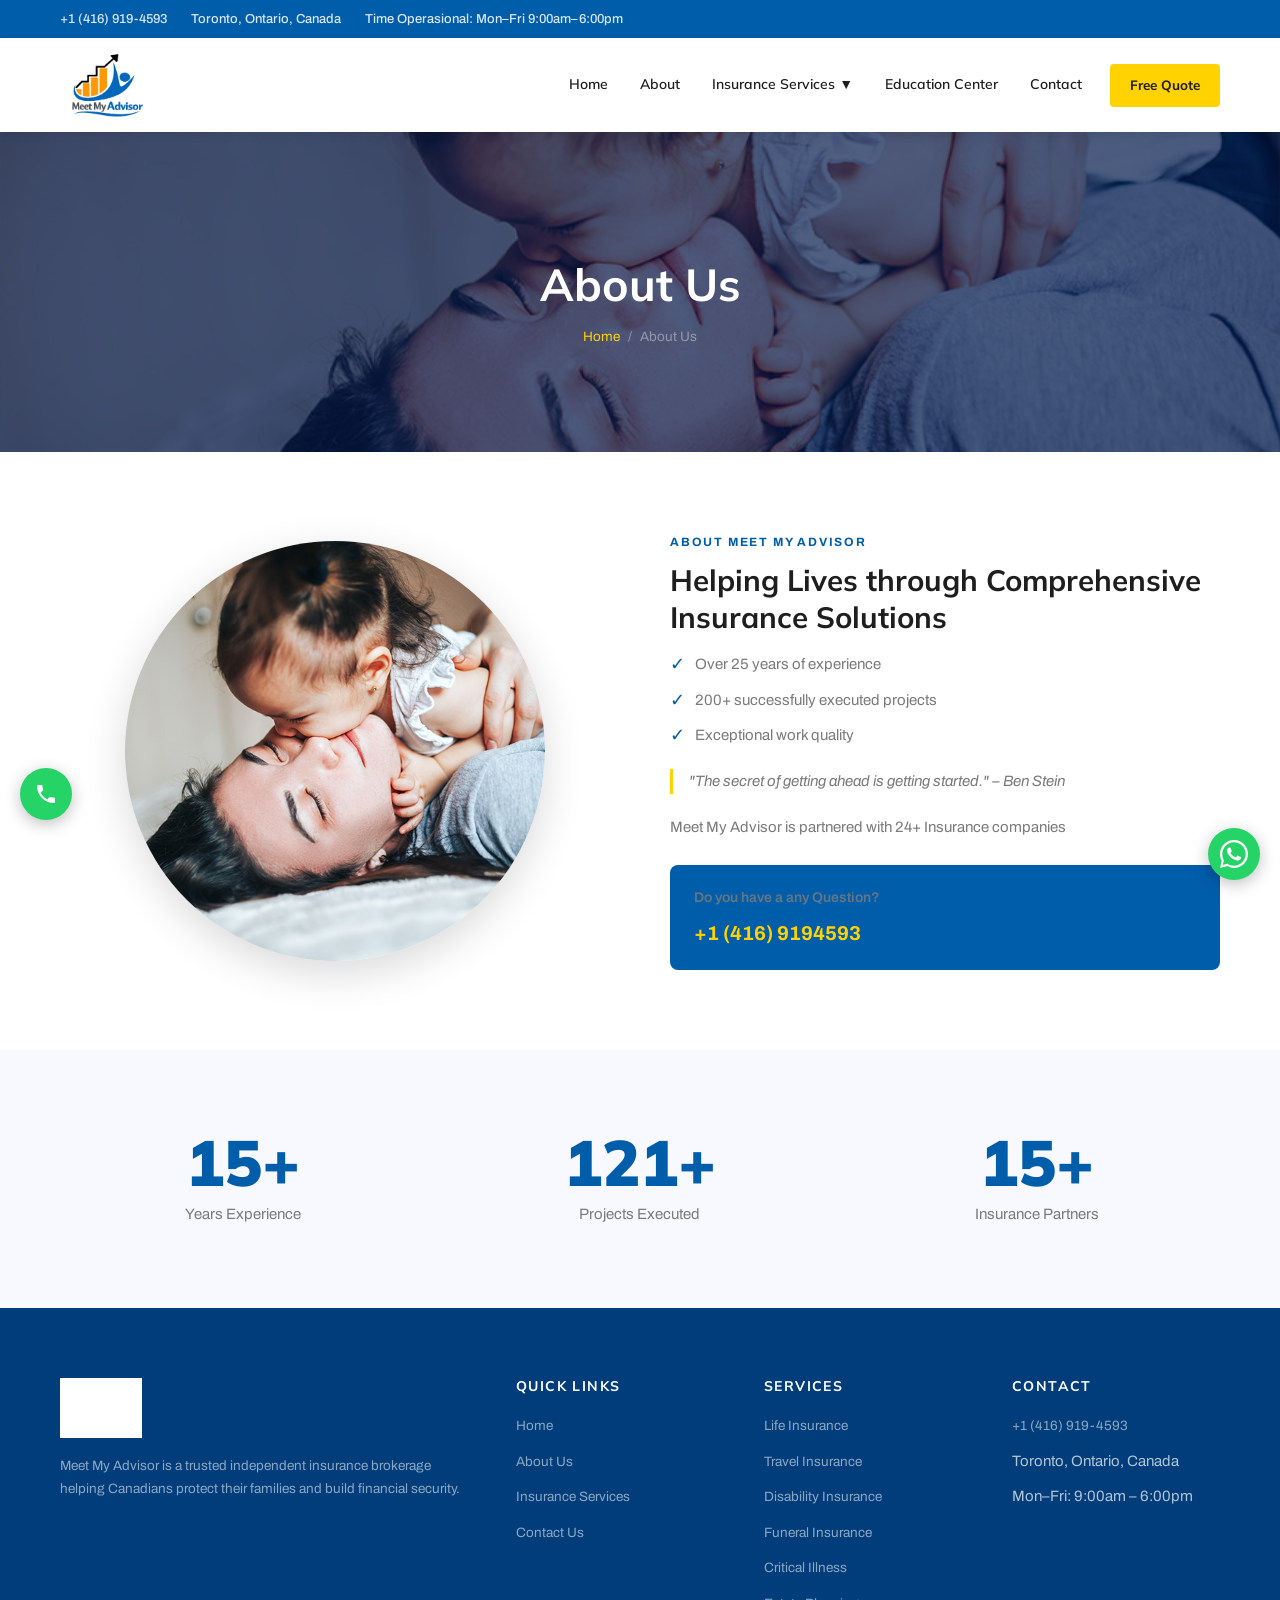
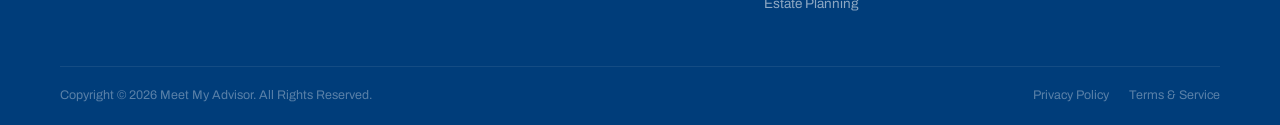
==== commit 9e58a839: "Rebuild all sub-pages to match original meetmyadvisor.ca - All insurance sub-pages now use asian-fam" ====
--- a/about/index.html
+++ b/about/index.html
@@ -1,160 +1,82 @@
 <!DOCTYPE html>
 <html lang="en">
 <head>
-<meta charset="UTF-8">
-<meta name="viewport" content="width=device-width, initial-scale=1.0">
+<meta charset="UTF-8"><meta name="viewport" content="width=device-width, initial-scale=1.0">
 <title>About Us – Meet My Advisor</title>
-<link rel="preconnect" href="https://fonts.googleapis.com">
-<link rel="preconnect" href="https://fonts.gstatic.com" crossorigin>
-<link href="https://fonts.googleapis.com/css2?family=Archivo:wght@300;400;500;600;700&family=Mulish:wght@400;600;700;800;900&family=Roboto+Slab:wght@300;400;600;700&family=Poppins:wght@400;500;600;700&display=swap" rel="stylesheet">
+<link rel="preconnect" href="https://fonts.googleapis.com"><link rel="preconnect" href="https://fonts.gstatic.com" crossorigin>
+<link href="https://fonts.googleapis.com/css2?family=Archivo:wght@300;400;500;600;700&family=Mulish:wght@400;600;700;800;900&display=swap" rel="stylesheet">
 <link rel="stylesheet" href="../css/style.css">
 </head>
 <body>
+<div class="top-bar"><div class="container"><div class="top-bar-left"><div class="top-bar-item"><span><a href="tel:+14169194593" style="color:inherit;">+1 (416) 919-4593</a></span></div><div class="top-bar-item"><span>Toronto, Ontario, Canada</span></div><div class="top-bar-item"><span>Time Operasional: Mon–Fri 9:00am–6:00pm</span></div></div></div></div>
+<header class="site-header"><div class="header-inner"><a href="../index.html" class="site-logo"><img src="../images/Astrologer-2-e1775074991563.png" alt="Meet My Advisor" width="180" height="70"></a><button class="hamburger" aria-label="Menu"><span></span><span></span><span></span></button><nav><ul class="nav-menu"><li><a href="../index.html">Home</a></li><li><a href="../about/index.html" class="active">About</a></li><li><a href="../insurance-services/index.html">Insurance Services &#9660;</a><ul class="nav-dropdown"><li><a href="../life-insurance/index.html">Life Insurance</a></li><li><a href="../travel-insurance/index.html">Travel Insurance</a></li><li><a href="../disability-insurance/index.html">Disability Insurance</a></li><li><a href="../funeral-insurance/index.html">Funeral Insurance</a></li><li><a href="../critical-illness-insurance/index.html">Critical Illness Insurance</a></li><li><a href="../estate-planning-insurance/index.html">Estate Planning Insurance</a></li></ul></li><li><a href="../education-center/index.html">Education Center</a></li><li><a href="../contact/index.html">Contact</a></li><li><a href="../contact/index.html" class="btn-quote">Free Quote</a></li></ul></nav></div></header>
 
-<div class="top-bar">
-  <div class="container">
-    <div class="top-bar-left">
-      <div class="top-bar-item"><span><a href="tel:+14169194593" style="color:inherit;">+1 (416) 919-4593</a></span></div>
-      <div class="top-bar-item"><span>Toronto, Ontario, Canada</span></div>
-      <div class="top-bar-item"><span>Time Operasional: Mon–Fri 9:00am–6:00pm</span></div>
-    </div>
-    <div class="top-bar-social">
-      <a href="#" aria-label="Facebook"><svg viewBox="0 0 24 24"><path d="M18 2h-3a5 5 0 00-5 5v3H7v4h3v8h4v-8h3l1-4h-4V7a1 1 0 011-1h3z"/></svg></a>
-      <a href="#" aria-label="Twitter"><svg viewBox="0 0 24 24"><path d="M23 3a10.9 10.9 0 01-3.14 1.53 4.48 4.48 0 00-7.86 3v1A10.66 10.66 0 013 4s-4 9 5 13a11.64 11.64 0 01-7 2c9 5 20 0 20-11.5a4.5 4.5 0 00-.08-.83A7.72 7.72 0 0023 3z"/></svg></a>
-      <a href="#" aria-label="LinkedIn"><svg viewBox="0 0 24 24"><path d="M16 8a6 6 0 016 6v7h-4v-7a2 2 0 00-2-2 2 2 0 00-2 2v7h-4v-7a6 6 0 016-6zM2 9h4v12H2z"/><circle cx="4" cy="4" r="2"/></svg></a>
-    </div>
-  </div>
-</div>
-
-<header class="site-header">
-  <div class="header-inner">
-    <a href="../index.html" class="site-logo"><img src="../images/Astrologer-2-e1775074991563.png" alt="Meet My Advisor" width="180" height="70"></a>
-    <button class="hamburger" aria-label="Menu"><span></span><span></span><span></span></button>
-    <nav>
-      <ul class="nav-menu">
-        <li><a href="../index.html">Home</a></li>
-        <li><a href="index.html" class="active">About</a></li>
-        <li>
-          <a href="../insurance-services/index.html">Insurance Services &#9660;</a>
-          <ul class="nav-dropdown">
-            <li><a href="../life-insurance/index.html">Life Insurance</a></li>
-            <li><a href="../travel-insurance/index.html">Travel Insurance</a></li>
-            <li><a href="../disability-insurance/index.html">Disability Insurance</a></li>
-            <li><a href="../funeral-insurance/index.html">Funeral Insurance</a></li>
-            <li><a href="../critical-illness-insurance/index.html">Critical Illness Insurance</a></li>
-            <li><a href="../estate-planning-insurance/index.html">Estate Planning Insurance</a></li>
-          </ul>
-        </li>
-        <li><a href="../education-center/index.html">Education Center</a></li>
-        <li><a href="../contact/index.html">Contact</a></li>
-        <li><a href="../contact/index.html" class="btn-quote">Free Quote</a></li>
-      </ul>
-    </nav>
-  </div>
-</header>
-
-<div class="page-hero">
+<div class="page-hero" style="background-image:url('../images/lifestyle-photo-of-mother-and-daughter-at-home-5L8K29N.jpg');">
   <div class="container">
     <h1>About Us</h1>
-    <div class="breadcrumb"><a href="../index.html">Home</a><span>/</span><span>About</span></div>
+    <div class="breadcrumb"><a href="../index.html">Home</a><span>/</span><span>About Us</span></div>
   </div>
 </div>
 
 <section class="page-content">
   <div class="container">
     <div class="page-grid">
+      <div class="page-img-circle">
+        <img src="../images/lifestyle-photo-of-mother-and-daughter-at-home-5L8K29N.jpg" alt="About Meet My Advisor">
+      </div>
       <div class="page-text">
-        <div class="section-eyebrow">Who We Are</div>
-        <h2>Your Trusted Insurance Partner in Canada</h2>
-        <p>Meet My Advisor is an independent insurance brokerage founded on the principle that every Canadian deserves access to clear, expert, and unbiased financial guidance. We work with Canada's leading insurance providers to bring you the most competitive rates and comprehensive coverage options available in the market.</p>
-        <p>Our team of licensed advisors brings decades of combined experience across all major insurance categories — life, health, travel, disability, critical illness, funeral planning, and estate management. We take a holistic approach to your financial wellbeing, ensuring that your coverage grows with you as your life changes.</p>
-        <p>We are committed to full transparency. There are no hidden fees, no pressure tactics, and no one-size-fits-all policies. We listen first, then recommend coverage that genuinely fits your life.</p>
-        <div class="about-checks" style="margin-top:24px;">
-          <div class="about-check">
-            <div class="check-icon"><svg viewBox="0 0 24 24"><polyline points="20 6 9 17 4 12" fill="none" stroke="white" stroke-width="3" stroke-linecap="round" stroke-linejoin="round"/></svg></div>
-            Licensed &amp; Certified Insurance Advisors
-          </div>
-          <div class="about-check">
-            <div class="check-icon"><svg viewBox="0 0 24 24"><polyline points="20 6 9 17 4 12" fill="none" stroke="white" stroke-width="3" stroke-linecap="round" stroke-linejoin="round"/></svg></div>
-            Access to 20+ Top Canadian Insurers
-          </div>
-          <div class="about-check">
-            <div class="check-icon"><svg viewBox="0 0 24 24"><polyline points="20 6 9 17 4 12" fill="none" stroke="white" stroke-width="3" stroke-linecap="round" stroke-linejoin="round"/></svg></div>
-            Personalized Coverage for Every Life Stage
-          </div>
-          <div class="about-check">
-            <div class="check-icon"><svg viewBox="0 0 24 24"><polyline points="20 6 9 17 4 12" fill="none" stroke="white" stroke-width="3" stroke-linecap="round" stroke-linejoin="round"/></svg></div>
-            Upto 100% guaranteed quality service
-          </div>
+        <div class="section-eyebrow">ABOUT MEET MY ADVISOR</div>
+        <h2>Helping Lives through Comprehensive Insurance Solutions</h2>
+        <ul style="list-style:none;padding:0;margin:0 0 20px;">
+          <li style="display:flex;align-items:flex-start;gap:10px;margin-bottom:10px;font-size:15px;color:var(--text);">
+            <span style="color:var(--blue);font-size:18px;line-height:1.4;">&#10003;</span>
+            Over 25 years of experience
+          </li>
+          <li style="display:flex;align-items:flex-start;gap:10px;margin-bottom:10px;font-size:15px;color:var(--text);">
+            <span style="color:var(--blue);font-size:18px;line-height:1.4;">&#10003;</span>
+            200+ successfully executed projects
+          </li>
+          <li style="display:flex;align-items:flex-start;gap:10px;margin-bottom:10px;font-size:15px;color:var(--text);">
+            <span style="color:var(--blue);font-size:18px;line-height:1.4;">&#10003;</span>
+            Exceptional work quality
+          </li>
+        </ul>
+
+        <div class="about-quote">"The secret of getting ahead is getting started." – Ben Stein</div>
+
+        <p style="font-size:15px;color:var(--text);line-height:1.8;margin:18px 0;">Meet My Advisor is partnered with 24+ Insurance companies</p>
+
+        <div style="background:var(--blue);color:#fff;border-radius:8px;padding:20px 24px;margin-top:24px;">
+          <p style="margin:0 0 6px;font-size:14px;font-weight:600;opacity:0.85;">Do you have a any Question?</p>
+          <a href="tel:+14169194593" style="color:#FFD200;font-size:20px;font-weight:700;text-decoration:none;">+1 (416) 9194593</a>
         </div>
-        <a href="../contact/index.html" class="btn btn-primary" style="margin-top:28px;">Book a Free Consultation</a>
-      </div>
-      <div class="page-img">
-        <img src="../images/success-stylish-african-american-woman-3M9NG9A.jpg" alt="Meet My Advisor Team">
       </div>
     </div>
   </div>
 </section>
 
-<section class="counters-section">
+<section class="section" style="background:#f8f9ff;">
   <div class="container">
-    <div class="counters-grid" style="grid-template-columns:repeat(4,1fr);">
-      <div class="counter-item"><div class="counter-num" data-count="500" data-suffix="+">0+</div><div class="counter-lbl">Happy Clients</div></div>
-      <div class="counter-item"><div class="counter-num" data-count="15" data-suffix="+">0+</div><div class="counter-lbl">Years Experience</div></div>
-      <div class="counter-item"><div class="counter-num" data-count="24" data-suffix="+">0+</div><div class="counter-lbl">Insurance Partners</div></div>
-      <div class="counter-item"><div class="counter-num" data-count="98" data-suffix="%">0%</div><div class="counter-lbl">Client Satisfaction</div></div>
+    <div class="stats-grid" style="display:grid;grid-template-columns:repeat(3,1fr);gap:30px;text-align:center;">
+      <div>
+        <div class="about-counter-big"><span data-count="25" data-suffix="+">0+</span></div>
+        <p style="color:var(--text);font-size:15px;margin-top:8px;">Years Experience</p>
+      </div>
+      <div>
+        <div class="about-counter-big"><span data-count="200" data-suffix="+">0+</span></div>
+        <p style="color:var(--text);font-size:15px;margin-top:8px;">Projects Executed</p>
+      </div>
+      <div>
+        <div class="about-counter-big"><span data-count="24" data-suffix="+">0+</span></div>
+        <p style="color:var(--text);font-size:15px;margin-top:8px;">Insurance Partners</p>
+      </div>
     </div>
   </div>
 </section>
 
-<section class="why-section section">
-  <div class="container">
-    <div class="section-header">
-      <div class="section-eyebrow">Our Values</div>
-      <h2 class="section-h">What Makes Us Different</h2>
-    </div>
-    <div class="why-grid">
-      <div class="why-card">
-        <div class="why-icon"><img src="../images/Icon-1.png" alt="Trust"></div>
-        <h3>Trust &amp; Integrity</h3>
-        <p>We operate with full transparency and always put your interests first. No hidden agendas — just honest advice you can rely on.</p>
-      </div>
-      <div class="why-card">
-        <div class="why-icon"><img src="../images/Icon-2.png" alt="Expertise"></div>
-        <h3>Deep Expertise</h3>
-        <p>Our advisors specialize in the full range of Canadian insurance products, giving you access to knowledge across every major category.</p>
-      </div>
-      <div class="why-card">
-        <div class="why-icon"><img src="../images/Icon-3.png" alt="Support"></div>
-        <h3>Long-term Partnership</h3>
-        <p>We build lasting relationships. From your first policy to estate planning, we're your advisor for life — not just for the sale.</p>
-      </div>
-    </div>
-    <div class="why-bottom"><a href="../contact/index.html" class="btn btn-blue">Contact Us Today</a></div>
-  </div>
-</section>
-
-<footer>
-  <div class="container">
-    <div class="footer-grid">
-      <div class="footer-brand">
-        <div class="footer-logo"><img src="../images/Astrologer-2-e1775074991563.png" alt="Meet My Advisor"></div>
-        <p class="footer-desc">Meet My Advisor is a trusted independent insurance brokerage helping Canadians protect their families and build financial security.</p>
-      </div>
-      <div class="footer-col"><h4>Quick Links</h4><ul class="footer-links"><li><a href="../index.html">Home</a></li><li><a href="index.html">About Us</a></li><li><a href="../insurance-services/index.html">Insurance Services</a></li><li><a href="../contact/index.html">Contact Us</a></li></ul></div>
-      <div class="footer-col"><h4>Services</h4><ul class="footer-links"><li><a href="../life-insurance/index.html">Life Insurance</a></li><li><a href="../travel-insurance/index.html">Travel Insurance</a></li><li><a href="../disability-insurance/index.html">Disability Insurance</a></li><li><a href="../estate-planning-insurance/index.html">Estate Planning</a></li></ul></div>
-      <div class="footer-col"><h4>Contact</h4><ul class="footer-links"><li><a href="tel:+14169194593">+1 (416) 919-4593</a></li><li>Toronto, Ontario, Canada</li><li>Mon–Fri: 9:00am – 6:00pm</li></ul></div>
-    </div>
-    <div class="footer-bottom">
-      <div class="footer-copy">Copyright &copy; 2026 Meet My Advisor. All Rights Reserved.</div>
-      <div class="footer-legal"><a href="../privacy-policy/index.html">Privacy Policy</a><a href="../terms-of-service/index.html">Terms &amp; Service</a></div>
-    </div>
-  </div>
-</footer>
-
-<a href="tel:+14169194593" class="floating-call" aria-label="Call Us"><svg width="24" height="24" viewBox="0 0 24 24" fill="white"><path d="M6.62 10.79c1.44 2.83 3.76 5.14 6.59 6.59l2.2-2.2c.27-.27.67-.36 1.02-.24 1.12.37 2.33.57 3.57.57.55 0 1 .45 1 1V20c0 .55-.45 1-1 1-9.39 0-17-7.61-17-17 0-.55.45-1 1-1h3.5c.55 0 1 .45 1 1 0 1.25.2 2.45.57 3.57.11.35.03.74-.25 1.02l-2.2 2.2z"/></svg></a>
-<a href="https://wa.me/14169194593" class="floating-wa" aria-label="WhatsApp" target="_blank"><svg width="28" height="28" viewBox="0 0 24 24" fill="white"><path d="M17.472 14.382c-.297-.149-1.758-.867-2.03-.967-.273-.099-.471-.148-.67.15-.197.297-.767.966-.94 1.164-.173.199-.347.223-.644.075-.297-.15-1.255-.463-2.39-1.475-.883-.788-1.48-1.761-1.653-2.059-.173-.297-.018-.458.13-.606.134-.133.298-.347.446-.52.149-.174.198-.298.298-.497.099-.198.05-.371-.025-.52-.075-.149-.669-1.612-.916-2.207-.242-.579-.487-.5-.669-.51-.173-.008-.371-.01-.57-.01-.198 0-.52.074-.792.372-.272.297-1.04 1.016-1.04 2.479 0 1.462 1.065 2.875 1.213 3.074.149.198 2.096 3.2 5.077 4.487.709.306 1.262.489 1.694.625.712.227 1.36.195 1.871.118.571-.085 1.758-.719 2.006-1.413.248-.694.248-1.289.173-1.413-.074-.124-.272-.198-.57-.347z"/><path d="M12 0C5.373 0 0 5.373 0 12c0 2.126.554 4.122 1.523 5.854L.046 23.954l6.354-1.666A11.94 11.94 0 0012 24c6.627 0 12-5.373 12-12S18.627 0 12 0zm0 22c-1.96 0-3.788-.532-5.361-1.453l-.384-.228-3.991 1.047 1.065-3.882-.251-.398A9.96 9.96 0 012 12C2 6.477 6.477 2 12 2s10 4.477 10 10-4.477 10-10 10z"/></svg></a>
-<button class="scroll-top" aria-label="Back to top">&#8593;</button>
+<footer><div class="container"><div class="footer-grid"><div class="footer-brand"><div class="footer-logo"><img src="../images/Astrologer-2-e1775074991563.png" alt="Meet My Advisor"></div><p class="footer-desc">Meet My Advisor is a trusted independent insurance brokerage helping Canadians protect their families and build financial security.</p></div><div class="footer-col"><h4>Quick Links</h4><ul class="footer-links"><li><a href="../index.html">Home</a></li><li><a href="../about/index.html">About Us</a></li><li><a href="../insurance-services/index.html">Insurance Services</a></li><li><a href="../contact/index.html">Contact Us</a></li></ul></div><div class="footer-col"><h4>Services</h4><ul class="footer-links"><li><a href="../life-insurance/index.html">Life Insurance</a></li><li><a href="../travel-insurance/index.html">Travel Insurance</a></li><li><a href="../disability-insurance/index.html">Disability Insurance</a></li><li><a href="../funeral-insurance/index.html">Funeral Insurance</a></li><li><a href="../critical-illness-insurance/index.html">Critical Illness</a></li><li><a href="../estate-planning-insurance/index.html">Estate Planning</a></li></ul></div><div class="footer-col"><h4>Contact</h4><ul class="footer-links"><li><a href="tel:+14169194593">+1 (416) 919-4593</a></li><li>Toronto, Ontario, Canada</li><li>Mon–Fri: 9:00am – 6:00pm</li></ul></div></div><div class="footer-bottom"><div class="footer-copy">Copyright &copy; 2026 Meet My Advisor. All Rights Reserved.</div><div class="footer-legal"><a href="../privacy-policy/index.html">Privacy Policy</a><a href="../terms-of-service/index.html">Terms &amp; Service</a></div></div></div></footer>
+<a href="tel:+14169194593" class="floating-call" aria-label="Call"><svg width="24" height="24" viewBox="0 0 24 24" fill="white"><path d="M6.62 10.79c1.44 2.83 3.76 5.14 6.59 6.59l2.2-2.2c.27-.27.67-.36 1.02-.24 1.12.37 2.33.57 3.57.57.55 0 1 .45 1 1V20c0 .55-.45 1-1 1-9.39 0-17-7.61-17-17 0-.55.45-1 1-1h3.5c.55 0 1 .45 1 1 0 1.25.2 2.45.57 3.57.11.35.03.74-.25 1.02l-2.2 2.2z"/></svg></a>
+<a href="https://wa.me/14169194593" class="floating-wa" target="_blank"><svg width="28" height="28" viewBox="0 0 24 24" fill="white"><path d="M17.472 14.382c-.297-.149-1.758-.867-2.03-.967-.273-.099-.471-.148-.67.15-.197.297-.767.966-.94 1.164-.173.199-.347.223-.644.075-.297-.15-1.255-.463-2.39-1.475-.883-.788-1.48-1.761-1.653-2.059-.173-.297-.018-.458.13-.606.134-.133.298-.347.446-.52.149-.174.198-.298.298-.497.099-.198.05-.371-.025-.52-.075-.149-.669-1.612-.916-2.207-.242-.579-.487-.5-.669-.51-.173-.008-.371-.01-.57-.01-.198 0-.52.074-.792.372-.272.297-1.04 1.016-1.04 2.479 0 1.462 1.065 2.875 1.213 3.074.149.198 2.096 3.2 5.077 4.487.709.306 1.262.489 1.694.625.712.227 1.36.195 1.871.118.571-.085 1.758-.719 2.006-1.413.248-.694.248-1.289.173-1.413-.074-.124-.272-.198-.57-.347z"/><path d="M12 0C5.373 0 0 5.373 0 12c0 2.126.554 4.122 1.523 5.854L.046 23.954l6.354-1.666A11.94 11.94 0 0012 24c6.627 0 12-5.373 12-12S18.627 0 12 0zm0 22c-1.96 0-3.788-.532-5.361-1.453l-.384-.228-3.991 1.047 1.065-3.882-.251-.398A9.96 9.96 0 012 12C2 6.477 6.477 2 12 2s10 4.477 10 10-4.477 10-10 10z"/></svg></a>
+<button class="scroll-top">&#8593;</button>
 <script src="../js/main.js"></script>
-</body>
-</html>
+</body></html>
--- a/css/style.css
+++ b/css/style.css
@@ -79,7 +79,7 @@
   font-weight: 600;
   color: var(--dark);
   border-radius: 4px;
-  transition: background .2s, color .2s;
+  transition: background 0.2s linear, color 0.2s linear;
   white-space: nowrap;
 }
 .nav-menu a:hover, .nav-menu .active > a { background: var(--blue-light); color: var(--blue); }
@@ -94,11 +94,18 @@
   border-top: 3px solid var(--blue);
   box-shadow: 0 8px 24px rgba(0,0,0,0.1);
   border-radius: 0 0 6px 6px;
-  display: none;
+  opacity: 0;
+  visibility: hidden;
+  transform: translateY(-6px);
+  transition: opacity 300ms ease-out, transform 300ms ease-out, visibility 300ms ease-out;
   z-index: 100;
 }
-.nav-menu li:hover .nav-dropdown { display: block; }
-.nav-dropdown a { padding: 9px 18px; font-size: 13.5px; color: var(--text); }
+.nav-menu li:hover .nav-dropdown {
+  opacity: 1;
+  visibility: visible;
+  transform: translateY(0);
+}
+.nav-dropdown a { padding: 9px 18px; font-size: 13.5px; color: var(--text); transition: background 0.2s, color 0.2s; }
 .nav-dropdown a:hover { background: var(--blue-light); color: var(--blue); }
 
 .btn-quote {
@@ -129,7 +136,9 @@
 .hamburger span { display: block; width: 22px; height: 2px; background: #fff; }
 
 /* ── BUTTONS ────────────────────────────── */
-.btn { display: inline-flex; align-items: center; gap: 7px; padding: 12px 26px; border-radius: 4px; font-family: var(--font-head); font-weight: 700; font-size: 14px; cursor: pointer; border: none; transition: all .2s; text-align: center; white-space: nowrap; }
+.btn { display: inline-flex; align-items: center; gap: 7px; padding: 12px 26px; border-radius: 4px; font-family: var(--font-head); font-weight: 700; font-size: 14px; cursor: pointer; border: none; transition: transform 0.3s, background 0.3s, color 0.3s, border-color 0.3s, box-shadow 0.3s; text-align: center; white-space: nowrap; }
+.btn:hover { transform: translateY(-2px); box-shadow: 0 4px 14px rgba(0,0,0,0.15); }
+.btn:active { transform: translateY(0); }
 .btn-primary { background: var(--yellow); color: var(--dark); }
 .btn-primary:hover { background: var(--yellow-dark); }
 .btn-blue { background: var(--blue); color: #fff; }
@@ -142,24 +151,36 @@
 /* ── HERO ───────────────────────────────── */
 .hero {
   position: relative;
-  min-height: 600px;
+  min-height: 650px;
   display: flex;
   align-items: center;
   overflow: hidden;
 }
+/* Single static hero slide (bg set inline) */
 .hero-slide {
   position: absolute; inset: 0;
   background-size: cover;
+  background-position: center top;
+}
+/* Multi-slide hero backgrounds */
+.hero-slide-bg {
+  position: absolute; inset: 0;
+  background-size: cover;
   background-position: center;
-}
+  opacity: 0;
+  transition: opacity 500ms ease;
+  will-change: opacity;
+}
+.hero-slide-bg.active { opacity: 1; }
 .hero-overlay {
   position: absolute; inset: 0;
-  background: linear-gradient(135deg, rgba(0,45,120,0.82) 0%, rgba(0,30,80,0.65) 100%);
+  background: linear-gradient(135deg, rgba(0,35,100,0.80) 0%, rgba(0,20,60,0.60) 100%);
+  z-index: 1;
 }
 .hero-content {
   position: relative; z-index: 2;
-  max-width: 1200px; margin: 0 auto; padding: 100px 20px 80px;
-  max-width: 720px;
+  max-width: 1200px; margin: 0 auto; padding: 110px 20px 90px;
+  max-width: 700px;
 }
 .hero-eyebrow {
   display: inline-block;
@@ -274,11 +295,12 @@
   border-radius: 8px;
   overflow: hidden;
   box-shadow: 0 2px 12px rgba(0,0,0,0.07);
-  transition: box-shadow .25s, transform .25s;
-}
-.service-card:hover { box-shadow: 0 8px 32px rgba(0,93,170,0.14); transform: translateY(-4px); }
-.service-card-img { position: relative; height: 200px; overflow: hidden; }
-.service-card-img img { width: 100%; height: 100%; object-fit: cover; }
+  transition: box-shadow 0.3s ease, transform 0.3s ease;
+}
+.service-card:hover { box-shadow: 0 10px 36px rgba(0,93,170,0.16); transform: translateY(-5px); }
+.service-card-img { position: relative; overflow: hidden; aspect-ratio: 4 / 3; }
+.service-card-img img { width: 100%; height: 100%; object-fit: cover; transition: transform 0.5s ease; }
+.service-card:hover .service-card-img img { transform: scale(1.05); }
 .service-card-icon {
   position: absolute; bottom: -22px; right: 20px;
   width: 50px; height: 50px;
@@ -335,9 +357,9 @@
   padding: 36px 28px;
   text-align: center;
   border-top: 4px solid var(--blue);
-  transition: box-shadow .2s, transform .2s;
-}
-.why-card:hover { box-shadow: 0 8px 28px rgba(0,93,170,0.1); transform: translateY(-3px); }
+  transition: box-shadow 0.3s ease, transform 0.3s ease;
+}
+.why-card:hover { box-shadow: 0 10px 32px rgba(0,93,170,0.12); transform: translateY(-5px); }
 .why-icon { width: 70px; height: 70px; margin: 0 auto 20px; }
 .why-icon img { width: 100%; height: 100%; object-fit: contain; }
 .why-card h3 { font-family: var(--font-head); font-size: 18px; color: var(--blue); margin-bottom: 12px; }
@@ -471,18 +493,24 @@
 /* ── PAGE HERO (inner pages) ──────────────*/
 .page-hero {
   background: var(--blue);
-  padding: 80px 0 60px;
+  background-size: cover;
+  background-position: center;
+  padding: 100px 0 80px;
   text-align: center;
   position: relative;
   overflow: hidden;
+  min-height: 320px;
+  display: flex;
+  align-items: center;
 }
 .page-hero::before {
   content: '';
   position: absolute; inset: 0;
-  background: linear-gradient(135deg, rgba(0,0,0,0.3) 0%, transparent 100%);
+  background: rgba(0, 20, 70, 0.68);
 }
 .page-hero .container { position: relative; z-index: 1; }
-.page-hero h1 { color: #fff; font-size: clamp(28px, 3.5vw, 46px); margin-bottom: 14px; }
+.page-hero h1 { color: #fff; font-size: clamp(28px, 3.5vw, 48px); margin-bottom: 14px; font-family: var(--font-head); font-weight: 700; }
+.page-hero-subtitle { color: rgba(255,255,255,0.85); font-size: 16px; max-width: 620px; margin: 0 auto 14px; line-height: 1.65; }
 .breadcrumb { display: flex; align-items: center; justify-content: center; gap: 8px; font-size: 13.5px; color: rgba(255,255,255,0.65); }
 .breadcrumb a { color: var(--yellow); }
 .breadcrumb span { color: rgba(255,255,255,0.4); }
@@ -490,9 +518,33 @@
 /* ── INNER PAGE CONTENT ──────────────────*/
 .page-content { padding: 80px 0; }
 .page-grid { display: grid; grid-template-columns: 1fr 1fr; gap: 60px; align-items: center; }
-.page-text h2 { font-size: clamp(20px, 2.3vw, 30px); color: var(--dark); margin-bottom: 16px; }
+.page-text h2 { font-size: clamp(20px, 2.3vw, 30px); color: var(--dark); margin-bottom: 16px; font-family: var(--font-head); }
 .page-text p { font-size: 15px; color: var(--text); line-height: 1.8; margin-bottom: 18px; }
 .page-img img { border-radius: 10px; width: 100%; box-shadow: 0 8px 30px rgba(0,0,0,0.1); }
+.page-img-circle { display: flex; align-items: center; justify-content: center; }
+.page-img-circle img { width: 100%; max-width: 420px; aspect-ratio: 1; object-fit: cover; border-radius: 50%; box-shadow: 0 12px 40px rgba(0,0,0,0.15); }
+
+/* ── SERVICE CARDS (sub-pages) ───────────*/
+.service-cards-sub { display: grid; grid-template-columns: repeat(3, 1fr); gap: 24px; }
+.service-card-sub { background: var(--white); border-radius: 8px; padding: 28px 24px; box-shadow: 0 2px 14px rgba(0,0,0,0.07); transition: transform 0.3s, box-shadow 0.3s; }
+.service-card-sub:hover { transform: translateY(-4px); box-shadow: 0 8px 28px rgba(0,0,0,0.12); }
+.service-card-sub .card-icon { width: 60px; height: 60px; margin-bottom: 18px; }
+.service-card-sub h3 { font-family: var(--font-head); font-size: 17px; color: var(--dark); margin-bottom: 10px; }
+.service-card-sub p { font-size: 14px; color: var(--text); line-height: 1.7; margin-bottom: 16px; }
+.service-card-sub a { color: var(--blue); font-weight: 600; font-size: 14px; text-decoration: none; display: inline-flex; align-items: center; gap: 4px; }
+.service-card-sub a:hover { color: var(--blue-dark); }
+
+/* ── EDUCATION CENTER SCHEDULE ───────────*/
+.schedule-grid { display: grid; grid-template-columns: repeat(2, 1fr); gap: 20px; margin-top: 36px; }
+.schedule-card { background: var(--white); border-radius: 8px; padding: 28px 24px; box-shadow: 0 2px 14px rgba(0,0,0,0.07); border-left: 4px solid var(--blue); }
+.schedule-day { font-size: 12px; font-weight: 700; text-transform: uppercase; letter-spacing: 0.12em; color: var(--blue); margin-bottom: 10px; }
+.schedule-title { font-family: var(--font-head); font-size: 17px; color: var(--dark); margin-bottom: 8px; font-weight: 700; }
+.schedule-time { font-size: 14px; color: var(--text); }
+
+/* ── ABOUT PAGE ──────────────────────────*/
+.about-stat-badge { display: inline-flex; align-items: center; gap: 10px; background: var(--blue); color: #fff; border-radius: 50px; padding: 10px 20px; font-size: 14px; font-weight: 600; margin-top: 20px; }
+.about-counter-big { font-size: clamp(40px, 5vw, 64px); font-weight: 900; color: var(--blue); font-family: var(--font-head); line-height: 1; }
+.about-quote { font-style: italic; font-size: 15px; color: var(--text); border-left: 3px solid var(--yellow); padding-left: 16px; margin: 20px 0; line-height: 1.7; }
 
 /* ── CONTACT PAGE ───────────────────────── */
 .contact-cards { display: grid; grid-template-columns: repeat(3, 1fr); gap: 24px; margin-bottom: 60px; }
@@ -523,8 +575,8 @@
   .top-bar-left { gap: 12px; }
   nav .nav-menu, .nav-desktop { display: none; }
   .nav-menu.open { display: flex; flex-direction: column; position: absolute; top: 100%; left: 0; right: 0; background: var(--white); box-shadow: 0 8px 24px rgba(0,0,0,0.1); padding: 16px; gap: 4px; z-index: 200; }
-  .nav-menu.open .nav-dropdown { position: static; box-shadow: none; border: none; display: none; border-top: none; padding-left: 16px; }
-  .nav-menu.open li.open .nav-dropdown { display: block; }
+  .nav-menu.open .nav-dropdown { position: static; box-shadow: none; border: none; opacity: 0; visibility: hidden; max-height: 0; transform: none; transition: none; padding-left: 16px; overflow: hidden; }
+  .nav-menu.open li.open .nav-dropdown { opacity: 1; visibility: visible; max-height: 300px; }
   .hamburger { display: flex; }
   .features-grid { grid-template-columns: 1fr; }
   .about-grid, .appointment-grid, .offer-grid, .page-grid, .quote-grid { grid-template-columns: 1fr; }
@@ -540,6 +592,12 @@
   .quote-photos { flex-direction: column; }
   .about-img-badge { position: static; width: 100%; margin-top: 16px; }
   .edu-grid { grid-template-columns: 1fr; }
+  .service-cards-sub { grid-template-columns: 1fr; }
+  .schedule-grid { grid-template-columns: 1fr; }
+  .page-hero { min-height: 240px; padding: 70px 0 50px; }
+  .page-hero h1 { font-size: 28px; }
+  .page-img-circle img { max-width: 280px; }
+  .stats-grid { grid-template-columns: 1fr !important; }
 }
 @media (max-width: 480px) {
   .top-bar-left { font-size: 11px; }
@@ -547,3 +605,61 @@
   .counter-num { font-size: 36px; }
   .footer-legal { flex-direction: column; gap: 8px; }
 }
+
+/* ── SCROLL REVEAL ANIMATIONS ────────────── */
+/* anim-hidden no longer used — content always visible, animations are additive */
+
+/* Keyframes matching Elementor's animation library */
+@keyframes fadeIn      { from { opacity: 0; } to { opacity: 1; } }
+@keyframes fadeInUp    { from { opacity: 0; transform: translateY(40px); } to { opacity: 1; transform: translateY(0); } }
+@keyframes fadeInDown  { from { opacity: 0; transform: translateY(-40px); } to { opacity: 1; transform: translateY(0); } }
+@keyframes fadeInLeft  { from { opacity: 0; transform: translateX(-40px); } to { opacity: 1; transform: translateX(0); } }
+@keyframes fadeInRight { from { opacity: 0; transform: translateX(40px); } to { opacity: 1; transform: translateX(0); } }
+@keyframes zoomIn      { from { opacity: 0; transform: scale(0.85); } to { opacity: 1; transform: scale(1); } }
+
+.anim-running.anim-fadeIn      { animation: fadeIn      0.7s ease both; }
+.anim-running.anim-fadeInUp    { animation: fadeInUp    0.7s ease both; }
+.anim-running.anim-fadeInDown  { animation: fadeInDown  0.7s ease both; }
+.anim-running.anim-fadeInLeft  { animation: fadeInLeft  0.7s ease both; }
+.anim-running.anim-fadeInRight { animation: fadeInRight 0.7s ease both; }
+.anim-running.anim-zoomIn      { animation: zoomIn      0.6s ease both; }
+
+@media (prefers-reduced-motion: reduce) {
+  [class*="anim-running"] { animation: none !important; }
+}
+
+/* ── PARTNER LOGOS MARQUEE ───────────────── */
+.partners-logo-strip.marquee-active {
+  display: flex;
+  flex-wrap: nowrap;
+  overflow: hidden;
+  justify-content: flex-start;
+  gap: 0;
+  animation: marquee 24s linear infinite;
+  will-change: transform;
+}
+.partners-logo-strip.marquee-active .partner-logo {
+  flex-shrink: 0;
+  min-width: 130px;
+  margin: 0 20px;
+}
+.partners-logo-strip.marquee-active:hover { animation-play-state: paused; }
+
+@keyframes marquee {
+  0%   { transform: translateX(0); }
+  100% { transform: translateX(-50%); }
+}
+
+/* ── FEATURE CARD hover ──────────────────── */
+.feature-card { transition: box-shadow 0.3s ease, transform 0.3s ease; }
+.feature-card:hover { box-shadow: 0 10px 36px rgba(0,93,170,0.12); transform: translateY(-4px); }
+.feature-card .feature-icon img { transition: transform 0.4s ease; }
+.feature-card:hover .feature-icon img { transform: scale(1.1) rotate(-3deg); }
+
+/* ── TESTIMONIAL card hover ──────────────── */
+.testi-card { transition: box-shadow 0.3s ease, transform 0.3s ease; }
+.testi-card:hover { box-shadow: 0 8px 28px rgba(0,0,0,0.1); transform: translateY(-3px); }
+
+/* ── PARTNER LOGO hover ──────────────────── */
+.partner-logo { transition: filter 0.3s ease, opacity 0.3s ease, transform 0.3s ease; }
+.partner-logo:hover { transform: translateY(-3px); }
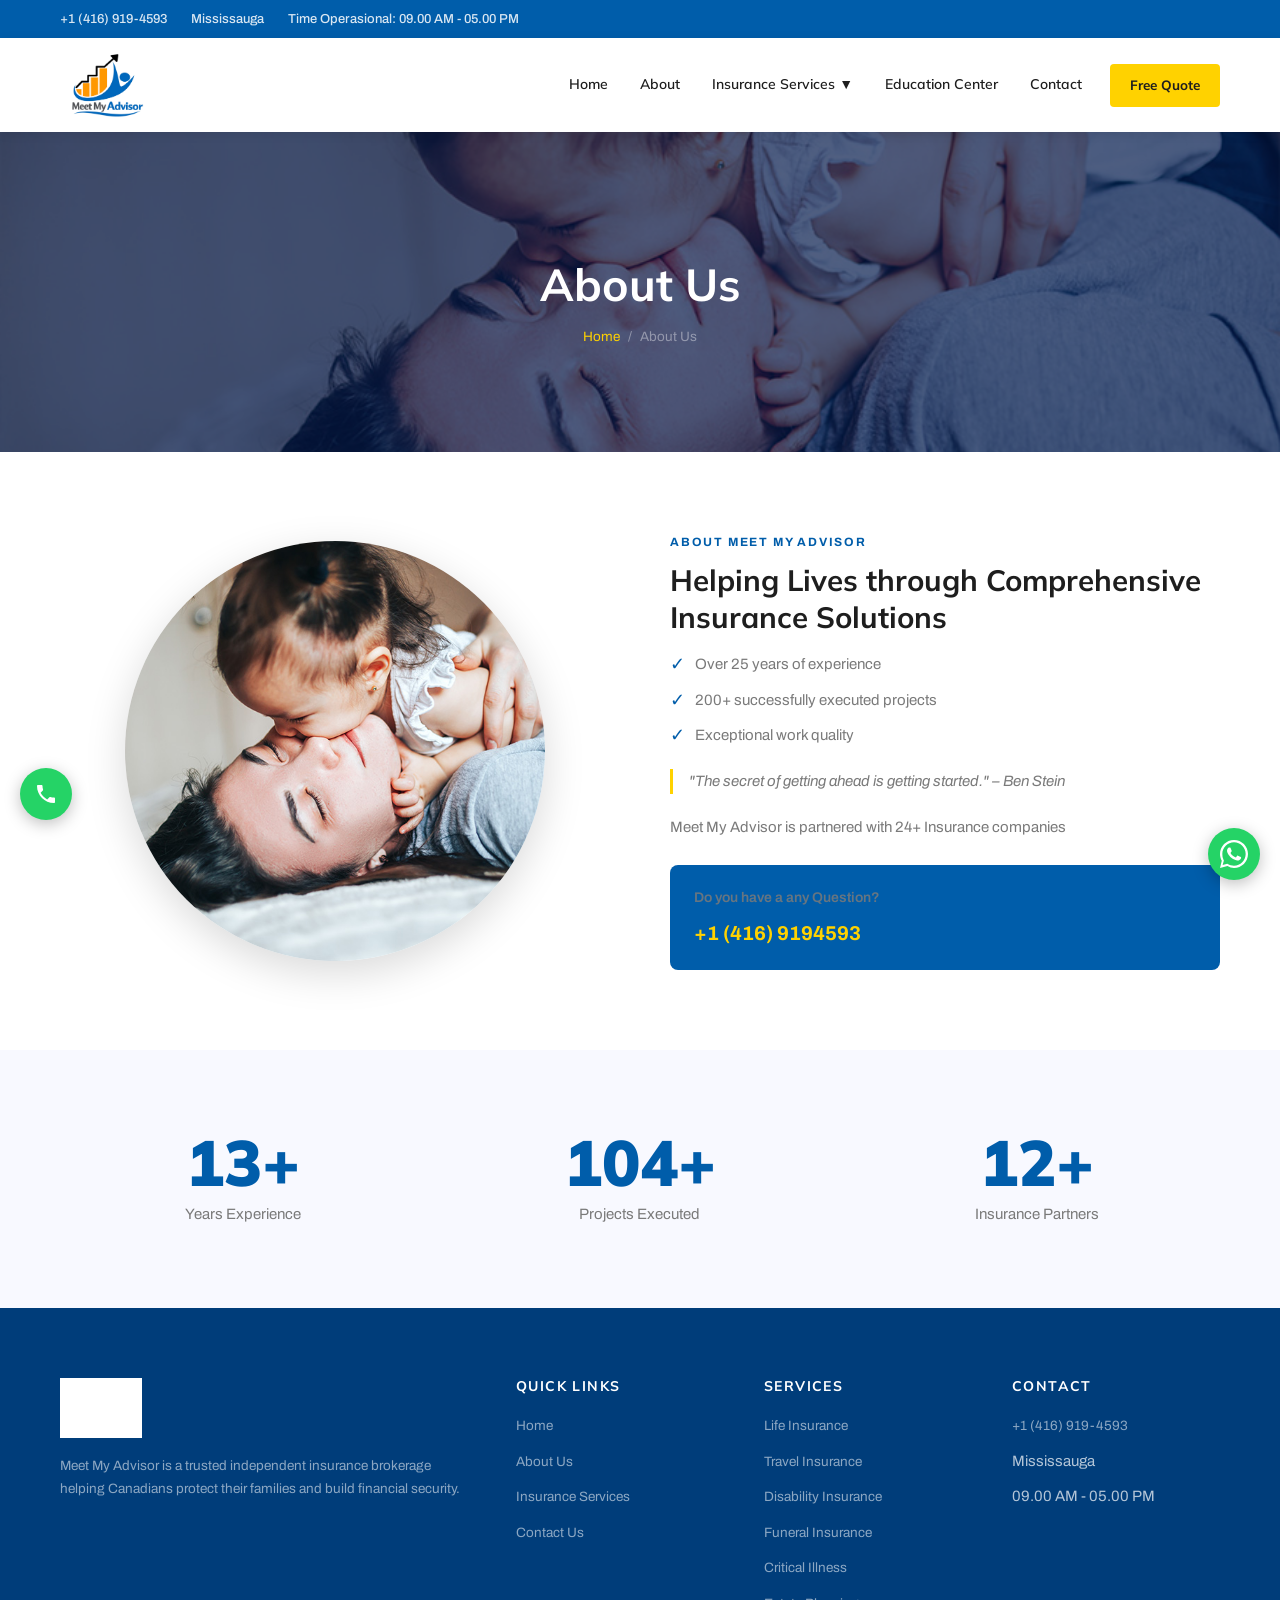
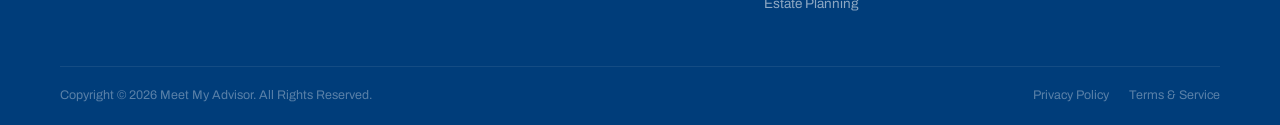
==== commit 16ae95ed: "Fix location and time to match original site (Mississauga, 09.00 AM - 05.00 PM) Co-Authored-By: Clau" ====
--- a/about/index.html
+++ b/about/index.html
@@ -8,7 +8,7 @@
 <link rel="stylesheet" href="../css/style.css">
 </head>
 <body>
-<div class="top-bar"><div class="container"><div class="top-bar-left"><div class="top-bar-item"><span><a href="tel:+14169194593" style="color:inherit;">+1 (416) 919-4593</a></span></div><div class="top-bar-item"><span>Toronto, Ontario, Canada</span></div><div class="top-bar-item"><span>Time Operasional: Mon–Fri 9:00am–6:00pm</span></div></div></div></div>
+<div class="top-bar"><div class="container"><div class="top-bar-left"><div class="top-bar-item"><span><a href="tel:+14169194593" style="color:inherit;">+1 (416) 919-4593</a></span></div><div class="top-bar-item"><span>Mississauga</span></div><div class="top-bar-item"><span>Time Operasional: 09.00 AM - 05.00 PM</span></div></div></div></div>
 <header class="site-header"><div class="header-inner"><a href="../index.html" class="site-logo"><img src="../images/Astrologer-2-e1775074991563.png" alt="Meet My Advisor" width="180" height="70"></a><button class="hamburger" aria-label="Menu"><span></span><span></span><span></span></button><nav><ul class="nav-menu"><li><a href="../index.html">Home</a></li><li><a href="../about/index.html" class="active">About</a></li><li><a href="../insurance-services/index.html">Insurance Services &#9660;</a><ul class="nav-dropdown"><li><a href="../life-insurance/index.html">Life Insurance</a></li><li><a href="../travel-insurance/index.html">Travel Insurance</a></li><li><a href="../disability-insurance/index.html">Disability Insurance</a></li><li><a href="../funeral-insurance/index.html">Funeral Insurance</a></li><li><a href="../critical-illness-insurance/index.html">Critical Illness Insurance</a></li><li><a href="../estate-planning-insurance/index.html">Estate Planning Insurance</a></li></ul></li><li><a href="../education-center/index.html">Education Center</a></li><li><a href="../contact/index.html">Contact</a></li><li><a href="../contact/index.html" class="btn-quote">Free Quote</a></li></ul></nav></div></header>
 
 <div class="page-hero" style="background-image:url('../images/lifestyle-photo-of-mother-and-daughter-at-home-5L8K29N.jpg');">
@@ -74,7 +74,7 @@
   </div>
 </section>
 
-<footer><div class="container"><div class="footer-grid"><div class="footer-brand"><div class="footer-logo"><img src="../images/Astrologer-2-e1775074991563.png" alt="Meet My Advisor"></div><p class="footer-desc">Meet My Advisor is a trusted independent insurance brokerage helping Canadians protect their families and build financial security.</p></div><div class="footer-col"><h4>Quick Links</h4><ul class="footer-links"><li><a href="../index.html">Home</a></li><li><a href="../about/index.html">About Us</a></li><li><a href="../insurance-services/index.html">Insurance Services</a></li><li><a href="../contact/index.html">Contact Us</a></li></ul></div><div class="footer-col"><h4>Services</h4><ul class="footer-links"><li><a href="../life-insurance/index.html">Life Insurance</a></li><li><a href="../travel-insurance/index.html">Travel Insurance</a></li><li><a href="../disability-insurance/index.html">Disability Insurance</a></li><li><a href="../funeral-insurance/index.html">Funeral Insurance</a></li><li><a href="../critical-illness-insurance/index.html">Critical Illness</a></li><li><a href="../estate-planning-insurance/index.html">Estate Planning</a></li></ul></div><div class="footer-col"><h4>Contact</h4><ul class="footer-links"><li><a href="tel:+14169194593">+1 (416) 919-4593</a></li><li>Toronto, Ontario, Canada</li><li>Mon–Fri: 9:00am – 6:00pm</li></ul></div></div><div class="footer-bottom"><div class="footer-copy">Copyright &copy; 2026 Meet My Advisor. All Rights Reserved.</div><div class="footer-legal"><a href="../privacy-policy/index.html">Privacy Policy</a><a href="../terms-of-service/index.html">Terms &amp; Service</a></div></div></div></footer>
+<footer><div class="container"><div class="footer-grid"><div class="footer-brand"><div class="footer-logo"><img src="../images/Astrologer-2-e1775074991563.png" alt="Meet My Advisor"></div><p class="footer-desc">Meet My Advisor is a trusted independent insurance brokerage helping Canadians protect their families and build financial security.</p></div><div class="footer-col"><h4>Quick Links</h4><ul class="footer-links"><li><a href="../index.html">Home</a></li><li><a href="../about/index.html">About Us</a></li><li><a href="../insurance-services/index.html">Insurance Services</a></li><li><a href="../contact/index.html">Contact Us</a></li></ul></div><div class="footer-col"><h4>Services</h4><ul class="footer-links"><li><a href="../life-insurance/index.html">Life Insurance</a></li><li><a href="../travel-insurance/index.html">Travel Insurance</a></li><li><a href="../disability-insurance/index.html">Disability Insurance</a></li><li><a href="../funeral-insurance/index.html">Funeral Insurance</a></li><li><a href="../critical-illness-insurance/index.html">Critical Illness</a></li><li><a href="../estate-planning-insurance/index.html">Estate Planning</a></li></ul></div><div class="footer-col"><h4>Contact</h4><ul class="footer-links"><li><a href="tel:+14169194593">+1 (416) 919-4593</a></li><li>Mississauga</li><li>09.00 AM - 05.00 PM</li></ul></div></div><div class="footer-bottom"><div class="footer-copy">Copyright &copy; 2026 Meet My Advisor. All Rights Reserved.</div><div class="footer-legal"><a href="../privacy-policy/index.html">Privacy Policy</a><a href="../terms-of-service/index.html">Terms &amp; Service</a></div></div></div></footer>
 <a href="tel:+14169194593" class="floating-call" aria-label="Call"><svg width="24" height="24" viewBox="0 0 24 24" fill="white"><path d="M6.62 10.79c1.44 2.83 3.76 5.14 6.59 6.59l2.2-2.2c.27-.27.67-.36 1.02-.24 1.12.37 2.33.57 3.57.57.55 0 1 .45 1 1V20c0 .55-.45 1-1 1-9.39 0-17-7.61-17-17 0-.55.45-1 1-1h3.5c.55 0 1 .45 1 1 0 1.25.2 2.45.57 3.57.11.35.03.74-.25 1.02l-2.2 2.2z"/></svg></a>
 <a href="https://wa.me/14169194593" class="floating-wa" target="_blank"><svg width="28" height="28" viewBox="0 0 24 24" fill="white"><path d="M17.472 14.382c-.297-.149-1.758-.867-2.03-.967-.273-.099-.471-.148-.67.15-.197.297-.767.966-.94 1.164-.173.199-.347.223-.644.075-.297-.15-1.255-.463-2.39-1.475-.883-.788-1.48-1.761-1.653-2.059-.173-.297-.018-.458.13-.606.134-.133.298-.347.446-.52.149-.174.198-.298.298-.497.099-.198.05-.371-.025-.52-.075-.149-.669-1.612-.916-2.207-.242-.579-.487-.5-.669-.51-.173-.008-.371-.01-.57-.01-.198 0-.52.074-.792.372-.272.297-1.04 1.016-1.04 2.479 0 1.462 1.065 2.875 1.213 3.074.149.198 2.096 3.2 5.077 4.487.709.306 1.262.489 1.694.625.712.227 1.36.195 1.871.118.571-.085 1.758-.719 2.006-1.413.248-.694.248-1.289.173-1.413-.074-.124-.272-.198-.57-.347z"/><path d="M12 0C5.373 0 0 5.373 0 12c0 2.126.554 4.122 1.523 5.854L.046 23.954l6.354-1.666A11.94 11.94 0 0012 24c6.627 0 12-5.373 12-12S18.627 0 12 0zm0 22c-1.96 0-3.788-.532-5.361-1.453l-.384-.228-3.991 1.047 1.065-3.882-.251-.398A9.96 9.96 0 012 12C2 6.477 6.477 2 12 2s10 4.477 10 10-4.477 10-10 10z"/></svg></a>
 <button class="scroll-top">&#8593;</button>
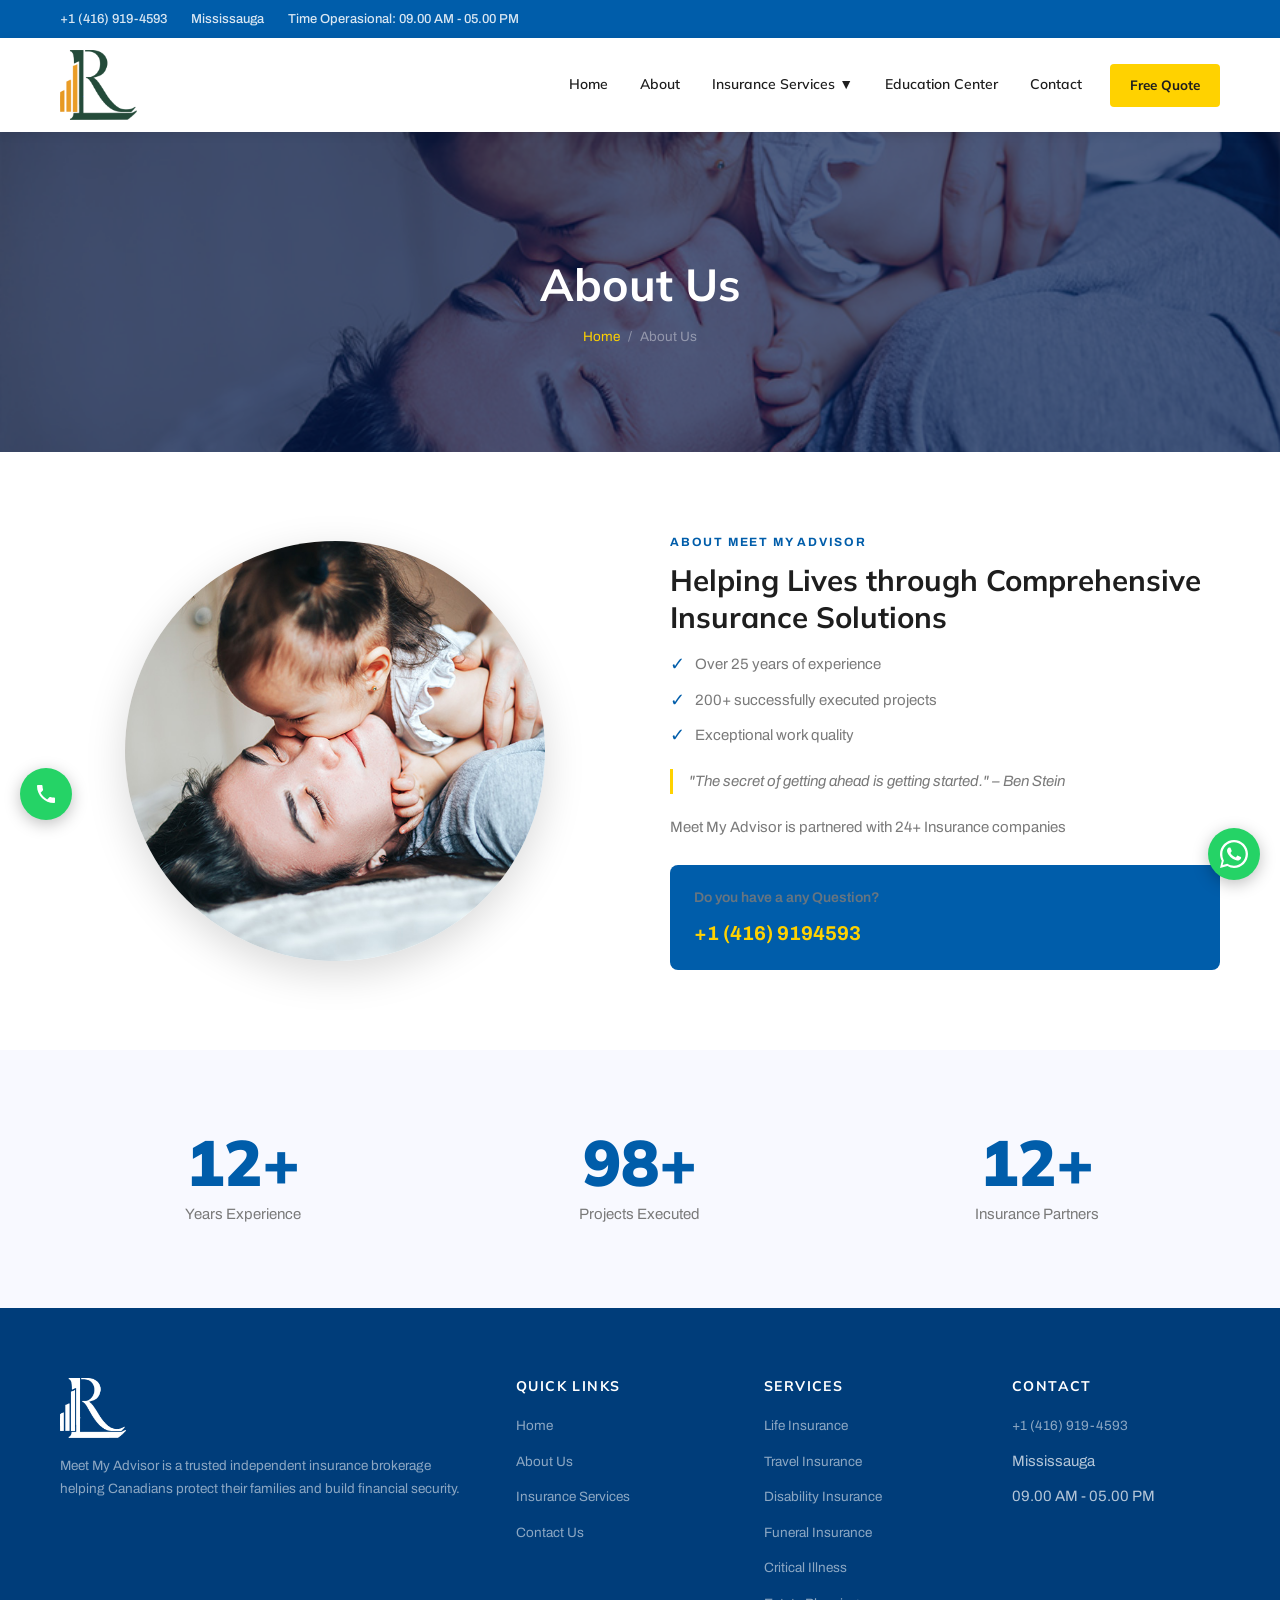
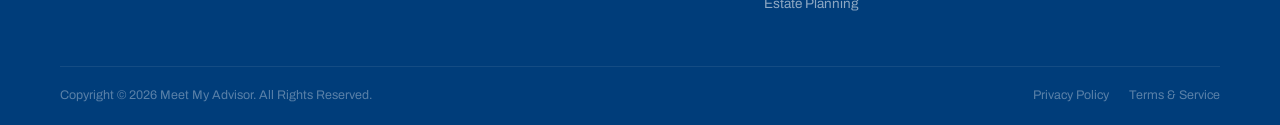
==== commit f41eaea5: "Replace logo with Review Life Financial RL logo (transparent PNG, 2x quality) Co-Authored-By: Claude" ====
--- a/about/index.html
+++ b/about/index.html
@@ -9,7 +9,7 @@
 </head>
 <body>
 <div class="top-bar"><div class="container"><div class="top-bar-left"><div class="top-bar-item"><span><a href="tel:+14169194593" style="color:inherit;">+1 (416) 919-4593</a></span></div><div class="top-bar-item"><span>Mississauga</span></div><div class="top-bar-item"><span>Time Operasional: 09.00 AM - 05.00 PM</span></div></div></div></div>
-<header class="site-header"><div class="header-inner"><a href="../index.html" class="site-logo"><img src="../images/Astrologer-2-e1775074991563.png" alt="Meet My Advisor" width="180" height="70"></a><button class="hamburger" aria-label="Menu"><span></span><span></span><span></span></button><nav><ul class="nav-menu"><li><a href="../index.html">Home</a></li><li><a href="../about/index.html" class="active">About</a></li><li><a href="../insurance-services/index.html">Insurance Services &#9660;</a><ul class="nav-dropdown"><li><a href="../life-insurance/index.html">Life Insurance</a></li><li><a href="../travel-insurance/index.html">Travel Insurance</a></li><li><a href="../disability-insurance/index.html">Disability Insurance</a></li><li><a href="../funeral-insurance/index.html">Funeral Insurance</a></li><li><a href="../critical-illness-insurance/index.html">Critical Illness Insurance</a></li><li><a href="../estate-planning-insurance/index.html">Estate Planning Insurance</a></li></ul></li><li><a href="../education-center/index.html">Education Center</a></li><li><a href="../contact/index.html">Contact</a></li><li><a href="../contact/index.html" class="btn-quote">Free Quote</a></li></ul></nav></div></header>
+<header class="site-header"><div class="header-inner"><a href="../index.html" class="site-logo"><img src="../images/rl-logo.png" alt="Meet My Advisor" width="180" height="70"></a><button class="hamburger" aria-label="Menu"><span></span><span></span><span></span></button><nav><ul class="nav-menu"><li><a href="../index.html">Home</a></li><li><a href="../about/index.html" class="active">About</a></li><li><a href="../insurance-services/index.html">Insurance Services &#9660;</a><ul class="nav-dropdown"><li><a href="../life-insurance/index.html">Life Insurance</a></li><li><a href="../travel-insurance/index.html">Travel Insurance</a></li><li><a href="../disability-insurance/index.html">Disability Insurance</a></li><li><a href="../funeral-insurance/index.html">Funeral Insurance</a></li><li><a href="../critical-illness-insurance/index.html">Critical Illness Insurance</a></li><li><a href="../estate-planning-insurance/index.html">Estate Planning Insurance</a></li></ul></li><li><a href="../education-center/index.html">Education Center</a></li><li><a href="../contact/index.html">Contact</a></li><li><a href="../contact/index.html" class="btn-quote">Free Quote</a></li></ul></nav></div></header>
 
 <div class="page-hero" style="background-image:url('../images/lifestyle-photo-of-mother-and-daughter-at-home-5L8K29N.jpg');">
   <div class="container">
@@ -74,7 +74,7 @@
   </div>
 </section>
 
-<footer><div class="container"><div class="footer-grid"><div class="footer-brand"><div class="footer-logo"><img src="../images/Astrologer-2-e1775074991563.png" alt="Meet My Advisor"></div><p class="footer-desc">Meet My Advisor is a trusted independent insurance brokerage helping Canadians protect their families and build financial security.</p></div><div class="footer-col"><h4>Quick Links</h4><ul class="footer-links"><li><a href="../index.html">Home</a></li><li><a href="../about/index.html">About Us</a></li><li><a href="../insurance-services/index.html">Insurance Services</a></li><li><a href="../contact/index.html">Contact Us</a></li></ul></div><div class="footer-col"><h4>Services</h4><ul class="footer-links"><li><a href="../life-insurance/index.html">Life Insurance</a></li><li><a href="../travel-insurance/index.html">Travel Insurance</a></li><li><a href="../disability-insurance/index.html">Disability Insurance</a></li><li><a href="../funeral-insurance/index.html">Funeral Insurance</a></li><li><a href="../critical-illness-insurance/index.html">Critical Illness</a></li><li><a href="../estate-planning-insurance/index.html">Estate Planning</a></li></ul></div><div class="footer-col"><h4>Contact</h4><ul class="footer-links"><li><a href="tel:+14169194593">+1 (416) 919-4593</a></li><li>Mississauga</li><li>09.00 AM - 05.00 PM</li></ul></div></div><div class="footer-bottom"><div class="footer-copy">Copyright &copy; 2026 Meet My Advisor. All Rights Reserved.</div><div class="footer-legal"><a href="../privacy-policy/index.html">Privacy Policy</a><a href="../terms-of-service/index.html">Terms &amp; Service</a></div></div></div></footer>
+<footer><div class="container"><div class="footer-grid"><div class="footer-brand"><div class="footer-logo"><img src="../images/rl-logo.png" alt="Meet My Advisor"></div><p class="footer-desc">Meet My Advisor is a trusted independent insurance brokerage helping Canadians protect their families and build financial security.</p></div><div class="footer-col"><h4>Quick Links</h4><ul class="footer-links"><li><a href="../index.html">Home</a></li><li><a href="../about/index.html">About Us</a></li><li><a href="../insurance-services/index.html">Insurance Services</a></li><li><a href="../contact/index.html">Contact Us</a></li></ul></div><div class="footer-col"><h4>Services</h4><ul class="footer-links"><li><a href="../life-insurance/index.html">Life Insurance</a></li><li><a href="../travel-insurance/index.html">Travel Insurance</a></li><li><a href="../disability-insurance/index.html">Disability Insurance</a></li><li><a href="../funeral-insurance/index.html">Funeral Insurance</a></li><li><a href="../critical-illness-insurance/index.html">Critical Illness</a></li><li><a href="../estate-planning-insurance/index.html">Estate Planning</a></li></ul></div><div class="footer-col"><h4>Contact</h4><ul class="footer-links"><li><a href="tel:+14169194593">+1 (416) 919-4593</a></li><li>Mississauga</li><li>09.00 AM - 05.00 PM</li></ul></div></div><div class="footer-bottom"><div class="footer-copy">Copyright &copy; 2026 Meet My Advisor. All Rights Reserved.</div><div class="footer-legal"><a href="../privacy-policy/index.html">Privacy Policy</a><a href="../terms-of-service/index.html">Terms &amp; Service</a></div></div></div></footer>
 <a href="tel:+14169194593" class="floating-call" aria-label="Call"><svg width="24" height="24" viewBox="0 0 24 24" fill="white"><path d="M6.62 10.79c1.44 2.83 3.76 5.14 6.59 6.59l2.2-2.2c.27-.27.67-.36 1.02-.24 1.12.37 2.33.57 3.57.57.55 0 1 .45 1 1V20c0 .55-.45 1-1 1-9.39 0-17-7.61-17-17 0-.55.45-1 1-1h3.5c.55 0 1 .45 1 1 0 1.25.2 2.45.57 3.57.11.35.03.74-.25 1.02l-2.2 2.2z"/></svg></a>
 <a href="https://wa.me/14169194593" class="floating-wa" target="_blank"><svg width="28" height="28" viewBox="0 0 24 24" fill="white"><path d="M17.472 14.382c-.297-.149-1.758-.867-2.03-.967-.273-.099-.471-.148-.67.15-.197.297-.767.966-.94 1.164-.173.199-.347.223-.644.075-.297-.15-1.255-.463-2.39-1.475-.883-.788-1.48-1.761-1.653-2.059-.173-.297-.018-.458.13-.606.134-.133.298-.347.446-.52.149-.174.198-.298.298-.497.099-.198.05-.371-.025-.52-.075-.149-.669-1.612-.916-2.207-.242-.579-.487-.5-.669-.51-.173-.008-.371-.01-.57-.01-.198 0-.52.074-.792.372-.272.297-1.04 1.016-1.04 2.479 0 1.462 1.065 2.875 1.213 3.074.149.198 2.096 3.2 5.077 4.487.709.306 1.262.489 1.694.625.712.227 1.36.195 1.871.118.571-.085 1.758-.719 2.006-1.413.248-.694.248-1.289.173-1.413-.074-.124-.272-.198-.57-.347z"/><path d="M12 0C5.373 0 0 5.373 0 12c0 2.126.554 4.122 1.523 5.854L.046 23.954l6.354-1.666A11.94 11.94 0 0012 24c6.627 0 12-5.373 12-12S18.627 0 12 0zm0 22c-1.96 0-3.788-.532-5.361-1.453l-.384-.228-3.991 1.047 1.065-3.882-.251-.398A9.96 9.96 0 012 12C2 6.477 6.477 2 12 2s10 4.477 10 10-4.477 10-10 10z"/></svg></a>
 <button class="scroll-top">&#8593;</button>
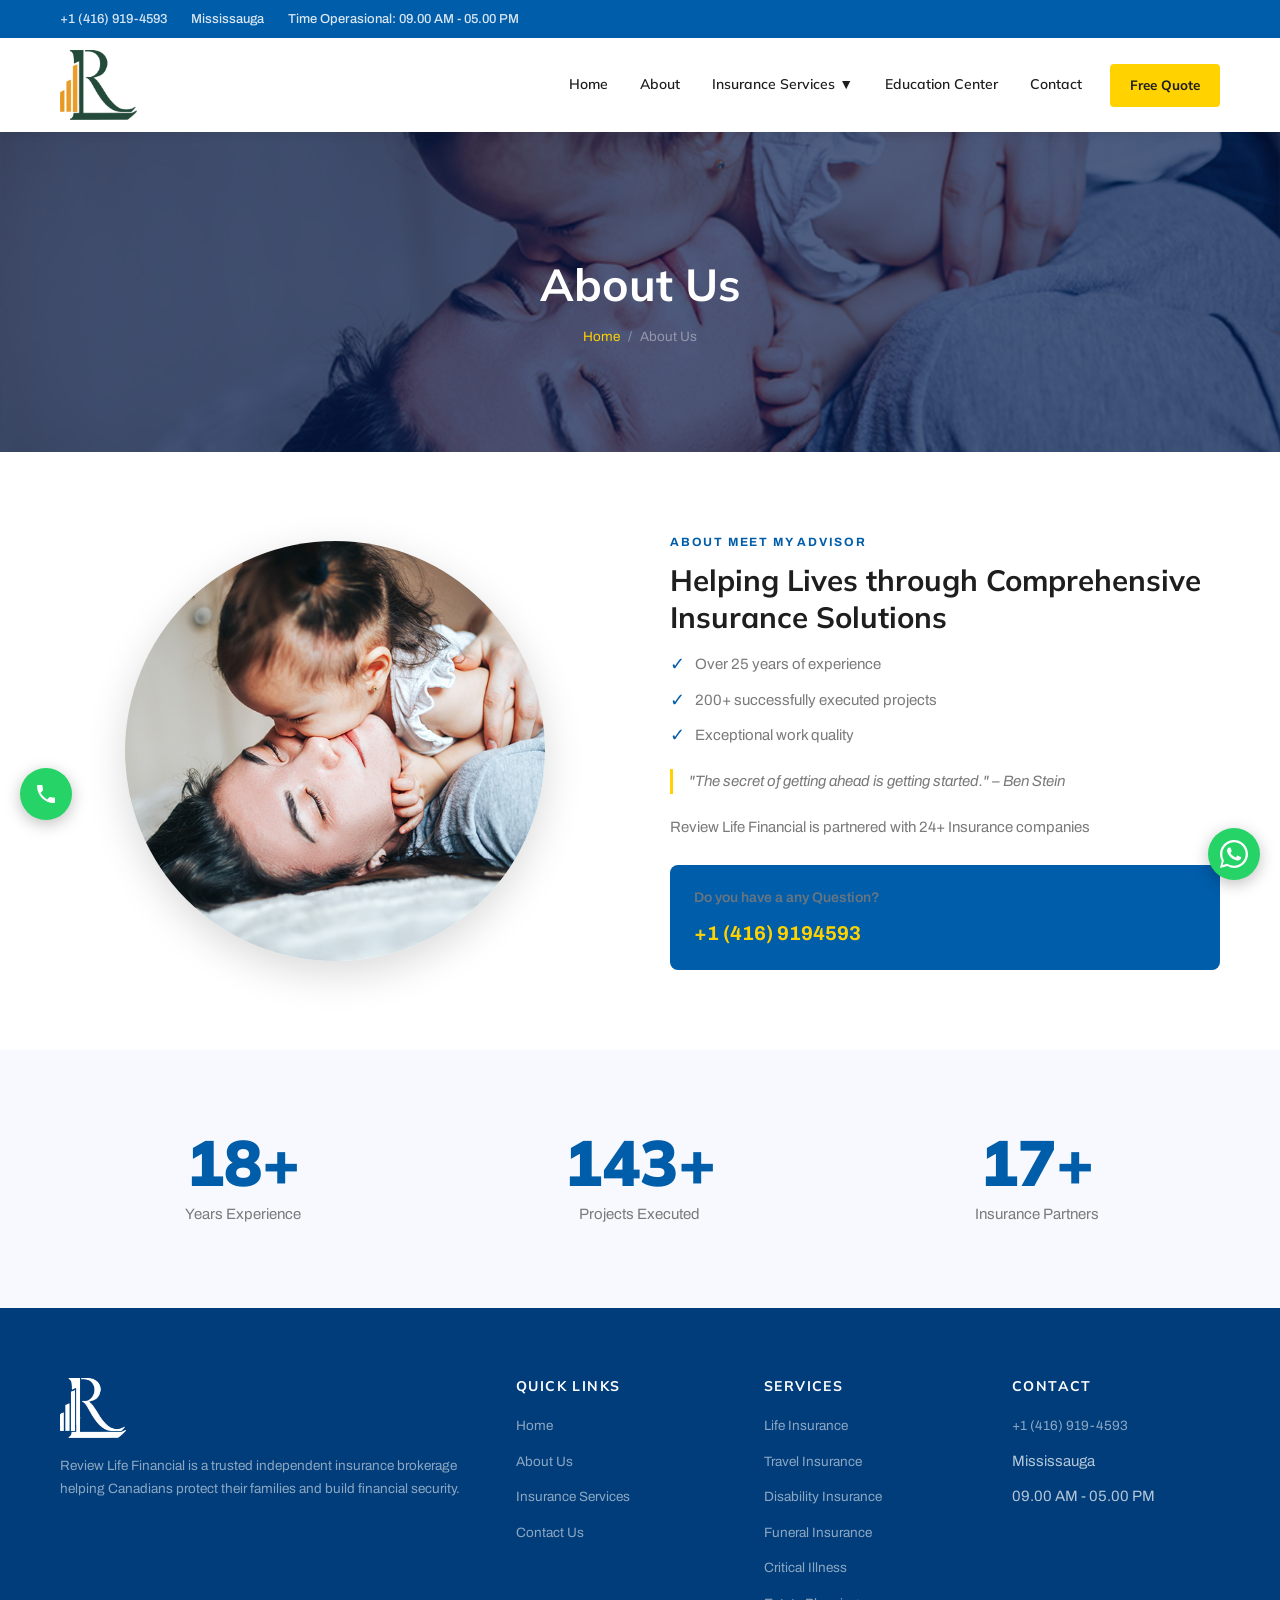
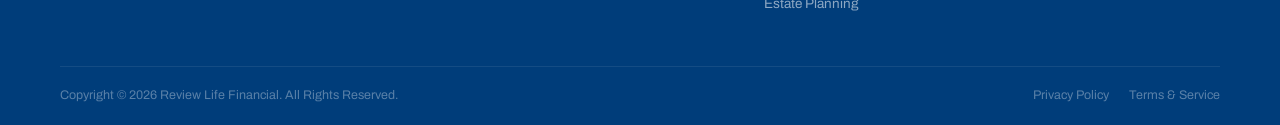
==== commit 0eace7e7: "Replace all 'Meet My Advisor' with 'Review Life Financial' sitewide Co-Authored-By: Claude Sonnet 4." ====
--- a/about/index.html
+++ b/about/index.html
@@ -2,14 +2,14 @@
 <html lang="en">
 <head>
 <meta charset="UTF-8"><meta name="viewport" content="width=device-width, initial-scale=1.0">
-<title>About Us – Meet My Advisor</title>
+<title>About Us – Review Life Financial</title>
 <link rel="preconnect" href="https://fonts.googleapis.com"><link rel="preconnect" href="https://fonts.gstatic.com" crossorigin>
 <link href="https://fonts.googleapis.com/css2?family=Archivo:wght@300;400;500;600;700&family=Mulish:wght@400;600;700;800;900&display=swap" rel="stylesheet">
 <link rel="stylesheet" href="../css/style.css">
 </head>
 <body>
 <div class="top-bar"><div class="container"><div class="top-bar-left"><div class="top-bar-item"><span><a href="tel:+14169194593" style="color:inherit;">+1 (416) 919-4593</a></span></div><div class="top-bar-item"><span>Mississauga</span></div><div class="top-bar-item"><span>Time Operasional: 09.00 AM - 05.00 PM</span></div></div></div></div>
-<header class="site-header"><div class="header-inner"><a href="../index.html" class="site-logo"><img src="../images/rl-logo.png" alt="Meet My Advisor" width="180" height="70"></a><button class="hamburger" aria-label="Menu"><span></span><span></span><span></span></button><nav><ul class="nav-menu"><li><a href="../index.html">Home</a></li><li><a href="../about/index.html" class="active">About</a></li><li><a href="../insurance-services/index.html">Insurance Services &#9660;</a><ul class="nav-dropdown"><li><a href="../life-insurance/index.html">Life Insurance</a></li><li><a href="../travel-insurance/index.html">Travel Insurance</a></li><li><a href="../disability-insurance/index.html">Disability Insurance</a></li><li><a href="../funeral-insurance/index.html">Funeral Insurance</a></li><li><a href="../critical-illness-insurance/index.html">Critical Illness Insurance</a></li><li><a href="../estate-planning-insurance/index.html">Estate Planning Insurance</a></li></ul></li><li><a href="../education-center/index.html">Education Center</a></li><li><a href="../contact/index.html">Contact</a></li><li><a href="../contact/index.html" class="btn-quote">Free Quote</a></li></ul></nav></div></header>
+<header class="site-header"><div class="header-inner"><a href="../index.html" class="site-logo"><img src="../images/rl-logo.png" alt="Review Life Financial" width="180" height="70"></a><button class="hamburger" aria-label="Menu"><span></span><span></span><span></span></button><nav><ul class="nav-menu"><li><a href="../index.html">Home</a></li><li><a href="../about/index.html" class="active">About</a></li><li><a href="../insurance-services/index.html">Insurance Services &#9660;</a><ul class="nav-dropdown"><li><a href="../life-insurance/index.html">Life Insurance</a></li><li><a href="../travel-insurance/index.html">Travel Insurance</a></li><li><a href="../disability-insurance/index.html">Disability Insurance</a></li><li><a href="../funeral-insurance/index.html">Funeral Insurance</a></li><li><a href="../critical-illness-insurance/index.html">Critical Illness Insurance</a></li><li><a href="../estate-planning-insurance/index.html">Estate Planning Insurance</a></li></ul></li><li><a href="../education-center/index.html">Education Center</a></li><li><a href="../contact/index.html">Contact</a></li><li><a href="../contact/index.html" class="btn-quote">Free Quote</a></li></ul></nav></div></header>
 
 <div class="page-hero" style="background-image:url('../images/lifestyle-photo-of-mother-and-daughter-at-home-5L8K29N.jpg');">
   <div class="container">
@@ -22,7 +22,7 @@
   <div class="container">
     <div class="page-grid">
       <div class="page-img-circle">
-        <img src="../images/lifestyle-photo-of-mother-and-daughter-at-home-5L8K29N.jpg" alt="About Meet My Advisor">
+        <img src="../images/lifestyle-photo-of-mother-and-daughter-at-home-5L8K29N.jpg" alt="About Review Life Financial">
       </div>
       <div class="page-text">
         <div class="section-eyebrow">ABOUT MEET MY ADVISOR</div>
@@ -44,7 +44,7 @@
 
         <div class="about-quote">"The secret of getting ahead is getting started." – Ben Stein</div>
 
-        <p style="font-size:15px;color:var(--text);line-height:1.8;margin:18px 0;">Meet My Advisor is partnered with 24+ Insurance companies</p>
+        <p style="font-size:15px;color:var(--text);line-height:1.8;margin:18px 0;">Review Life Financial is partnered with 24+ Insurance companies</p>
 
         <div style="background:var(--blue);color:#fff;border-radius:8px;padding:20px 24px;margin-top:24px;">
           <p style="margin:0 0 6px;font-size:14px;font-weight:600;opacity:0.85;">Do you have a any Question?</p>
@@ -74,7 +74,7 @@
   </div>
 </section>
 
-<footer><div class="container"><div class="footer-grid"><div class="footer-brand"><div class="footer-logo"><img src="../images/rl-logo.png" alt="Meet My Advisor"></div><p class="footer-desc">Meet My Advisor is a trusted independent insurance brokerage helping Canadians protect their families and build financial security.</p></div><div class="footer-col"><h4>Quick Links</h4><ul class="footer-links"><li><a href="../index.html">Home</a></li><li><a href="../about/index.html">About Us</a></li><li><a href="../insurance-services/index.html">Insurance Services</a></li><li><a href="../contact/index.html">Contact Us</a></li></ul></div><div class="footer-col"><h4>Services</h4><ul class="footer-links"><li><a href="../life-insurance/index.html">Life Insurance</a></li><li><a href="../travel-insurance/index.html">Travel Insurance</a></li><li><a href="../disability-insurance/index.html">Disability Insurance</a></li><li><a href="../funeral-insurance/index.html">Funeral Insurance</a></li><li><a href="../critical-illness-insurance/index.html">Critical Illness</a></li><li><a href="../estate-planning-insurance/index.html">Estate Planning</a></li></ul></div><div class="footer-col"><h4>Contact</h4><ul class="footer-links"><li><a href="tel:+14169194593">+1 (416) 919-4593</a></li><li>Mississauga</li><li>09.00 AM - 05.00 PM</li></ul></div></div><div class="footer-bottom"><div class="footer-copy">Copyright &copy; 2026 Meet My Advisor. All Rights Reserved.</div><div class="footer-legal"><a href="../privacy-policy/index.html">Privacy Policy</a><a href="../terms-of-service/index.html">Terms &amp; Service</a></div></div></div></footer>
+<footer><div class="container"><div class="footer-grid"><div class="footer-brand"><div class="footer-logo"><img src="../images/rl-logo.png" alt="Review Life Financial"></div><p class="footer-desc">Review Life Financial is a trusted independent insurance brokerage helping Canadians protect their families and build financial security.</p></div><div class="footer-col"><h4>Quick Links</h4><ul class="footer-links"><li><a href="../index.html">Home</a></li><li><a href="../about/index.html">About Us</a></li><li><a href="../insurance-services/index.html">Insurance Services</a></li><li><a href="../contact/index.html">Contact Us</a></li></ul></div><div class="footer-col"><h4>Services</h4><ul class="footer-links"><li><a href="../life-insurance/index.html">Life Insurance</a></li><li><a href="../travel-insurance/index.html">Travel Insurance</a></li><li><a href="../disability-insurance/index.html">Disability Insurance</a></li><li><a href="../funeral-insurance/index.html">Funeral Insurance</a></li><li><a href="../critical-illness-insurance/index.html">Critical Illness</a></li><li><a href="../estate-planning-insurance/index.html">Estate Planning</a></li></ul></div><div class="footer-col"><h4>Contact</h4><ul class="footer-links"><li><a href="tel:+14169194593">+1 (416) 919-4593</a></li><li>Mississauga</li><li>09.00 AM - 05.00 PM</li></ul></div></div><div class="footer-bottom"><div class="footer-copy">Copyright &copy; 2026 Review Life Financial. All Rights Reserved.</div><div class="footer-legal"><a href="../privacy-policy/index.html">Privacy Policy</a><a href="../terms-of-service/index.html">Terms &amp; Service</a></div></div></div></footer>
 <a href="tel:+14169194593" class="floating-call" aria-label="Call"><svg width="24" height="24" viewBox="0 0 24 24" fill="white"><path d="M6.62 10.79c1.44 2.83 3.76 5.14 6.59 6.59l2.2-2.2c.27-.27.67-.36 1.02-.24 1.12.37 2.33.57 3.57.57.55 0 1 .45 1 1V20c0 .55-.45 1-1 1-9.39 0-17-7.61-17-17 0-.55.45-1 1-1h3.5c.55 0 1 .45 1 1 0 1.25.2 2.45.57 3.57.11.35.03.74-.25 1.02l-2.2 2.2z"/></svg></a>
 <a href="https://wa.me/14169194593" class="floating-wa" target="_blank"><svg width="28" height="28" viewBox="0 0 24 24" fill="white"><path d="M17.472 14.382c-.297-.149-1.758-.867-2.03-.967-.273-.099-.471-.148-.67.15-.197.297-.767.966-.94 1.164-.173.199-.347.223-.644.075-.297-.15-1.255-.463-2.39-1.475-.883-.788-1.48-1.761-1.653-2.059-.173-.297-.018-.458.13-.606.134-.133.298-.347.446-.52.149-.174.198-.298.298-.497.099-.198.05-.371-.025-.52-.075-.149-.669-1.612-.916-2.207-.242-.579-.487-.5-.669-.51-.173-.008-.371-.01-.57-.01-.198 0-.52.074-.792.372-.272.297-1.04 1.016-1.04 2.479 0 1.462 1.065 2.875 1.213 3.074.149.198 2.096 3.2 5.077 4.487.709.306 1.262.489 1.694.625.712.227 1.36.195 1.871.118.571-.085 1.758-.719 2.006-1.413.248-.694.248-1.289.173-1.413-.074-.124-.272-.198-.57-.347z"/><path d="M12 0C5.373 0 0 5.373 0 12c0 2.126.554 4.122 1.523 5.854L.046 23.954l6.354-1.666A11.94 11.94 0 0012 24c6.627 0 12-5.373 12-12S18.627 0 12 0zm0 22c-1.96 0-3.788-.532-5.361-1.453l-.384-.228-3.991 1.047 1.065-3.882-.251-.398A9.96 9.96 0 012 12C2 6.477 6.477 2 12 2s10 4.477 10 10-4.477 10-10 10z"/></svg></a>
 <button class="scroll-top">&#8593;</button>
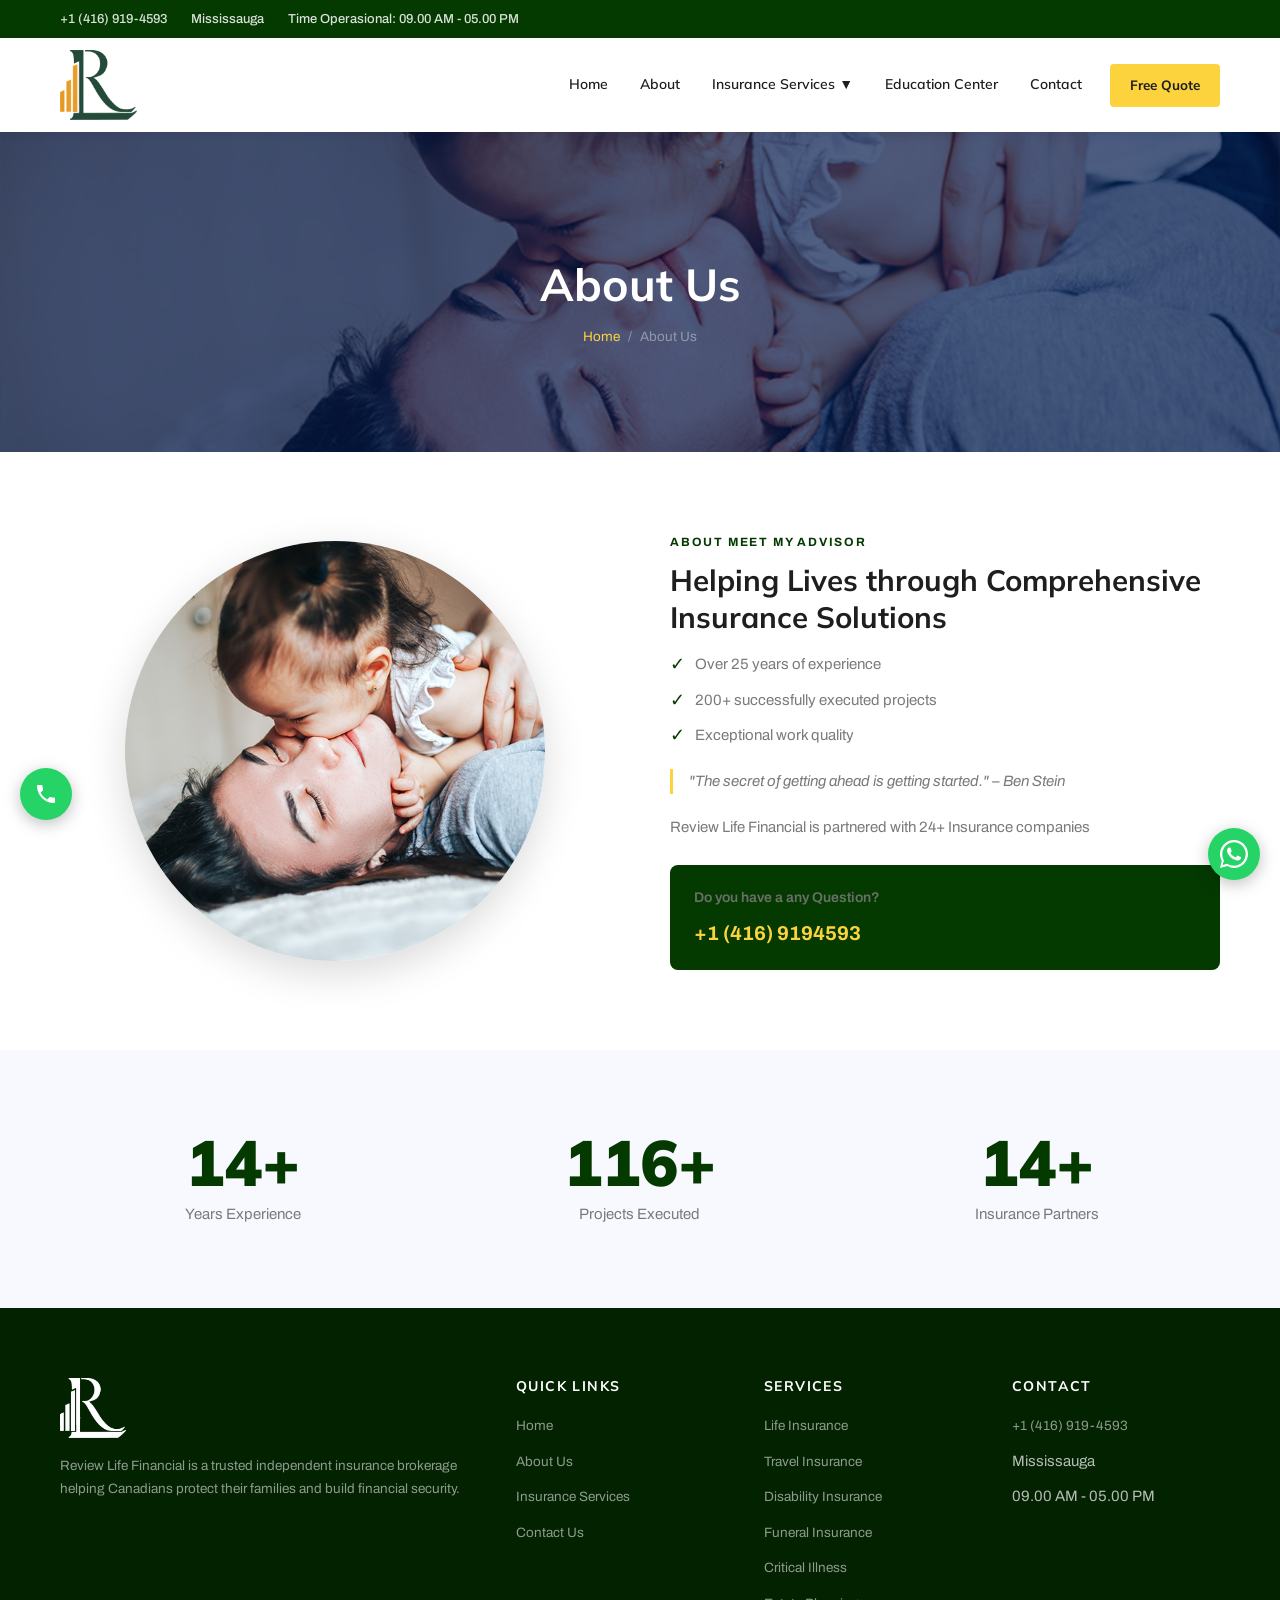
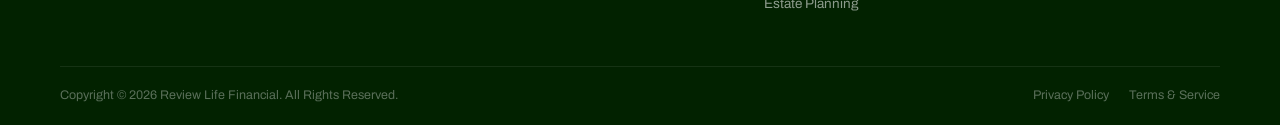
==== commit 8c965dc6: "Change colour theme to #043a00 (dark green) and #fdd33d (gold) Co-Authored-By: Claude Sonnet 4.6 <no" ====
--- a/about/index.html
+++ b/about/index.html
@@ -48,7 +48,7 @@
 
         <div style="background:var(--blue);color:#fff;border-radius:8px;padding:20px 24px;margin-top:24px;">
           <p style="margin:0 0 6px;font-size:14px;font-weight:600;opacity:0.85;">Do you have a any Question?</p>
-          <a href="tel:+14169194593" style="color:#FFD200;font-size:20px;font-weight:700;text-decoration:none;">+1 (416) 9194593</a>
+          <a href="tel:+14169194593" style="color:#fdd33d;font-size:20px;font-weight:700;text-decoration:none;">+1 (416) 9194593</a>
         </div>
       </div>
     </div>
--- a/css/style.css
+++ b/css/style.css
@@ -1,15 +1,15 @@
 /* ========================================
-   MEET MY ADVISOR - Main Stylesheet
-   Colors: #005DAA (blue), #FFD200 (yellow)
+   REVIEW LIFE FINANCIAL - Main Stylesheet
+   Colors: #043a00 (dark green), #fdd33d (gold)
    Fonts: Archivo (body), Mulish (headings)
    ======================================== */
 
 :root {
-  --blue:       #005DAA;
-  --blue-dark:  #003d7a;
-  --blue-light: #e8f1fb;
-  --yellow:     #FFD200;
-  --yellow-dark:#e0b800;
+  --blue:       #043a00;
+  --blue-dark:  #022200;
+  --blue-light: #e6f0e6;
+  --yellow:     #fdd33d;
+  --yellow-dark:#e6be2a;
   --text:       #7a7a7a;
   --dark:       #1e1e1e;
   --white:      #ffffff;
@@ -228,7 +228,7 @@
   text-align: center;
   transition: box-shadow .2s;
 }
-.feature-card:hover { box-shadow: 0 8px 32px rgba(0,93,170,0.1); }
+.feature-card:hover { box-shadow: 0 8px 32px rgba(4,58,0,0.1); }
 .feature-icon { width: 80px; height: 80px; margin: 0 auto 22px; }
 .feature-icon img { width: 100%; height: 100%; object-fit: contain; }
 .feature-card h3 { font-family: var(--font-head); font-size: 20px; color: var(--blue); margin-bottom: 14px; font-weight: 700; }
@@ -255,7 +255,7 @@
 .about-section { background: var(--white); }
 .about-grid { display: grid; grid-template-columns: 1fr 1fr; gap: 60px; align-items: center; }
 .about-images { position: relative; }
-.about-img-main { border-radius: 8px; width: 85%; box-shadow: 0 12px 40px rgba(0,93,170,0.15); }
+.about-img-main { border-radius: 8px; width: 85%; box-shadow: 0 12px 40px rgba(4,58,0,0.15); }
 .about-img-badge {
   position: absolute; bottom: -20px; right: 0;
   background: var(--yellow);
@@ -276,7 +276,7 @@
 .check-icon svg { width: 11px; height: 11px; fill: #fff; }
 .partner-badge {
   display: inline-flex; align-items: center; gap: 14px;
-  background: var(--blue-light); border: 1px solid rgba(0,93,170,0.2);
+  background: var(--blue-light); border: 1px solid rgba(4,58,0,0.2);
   border-radius: 6px; padding: 16px 22px; margin-top: 24px;
 }
 .partner-badge-num { font-family: var(--font-head); font-size: 36px; font-weight: 900; color: var(--blue); line-height: 1; }
@@ -297,7 +297,7 @@
   box-shadow: 0 2px 12px rgba(0,0,0,0.07);
   transition: box-shadow 0.3s ease, transform 0.3s ease;
 }
-.service-card:hover { box-shadow: 0 10px 36px rgba(0,93,170,0.16); transform: translateY(-5px); }
+.service-card:hover { box-shadow: 0 10px 36px rgba(4,58,0,0.16); transform: translateY(-5px); }
 .service-card-img { position: relative; overflow: hidden; aspect-ratio: 4 / 3; }
 .service-card-img img { width: 100%; height: 100%; object-fit: cover; transition: transform 0.5s ease; }
 .service-card:hover .service-card-img img { transform: scale(1.05); }
@@ -359,7 +359,7 @@
   border-top: 4px solid var(--blue);
   transition: box-shadow 0.3s ease, transform 0.3s ease;
 }
-.why-card:hover { box-shadow: 0 10px 32px rgba(0,93,170,0.12); transform: translateY(-5px); }
+.why-card:hover { box-shadow: 0 10px 32px rgba(4,58,0,0.12); transform: translateY(-5px); }
 .why-icon { width: 70px; height: 70px; margin: 0 auto 20px; }
 .why-icon img { width: 100%; height: 100%; object-fit: contain; }
 .why-card h3 { font-family: var(--font-head); font-size: 18px; color: var(--blue); margin-bottom: 12px; }
@@ -652,7 +652,7 @@
 
 /* ── FEATURE CARD hover ──────────────────── */
 .feature-card { transition: box-shadow 0.3s ease, transform 0.3s ease; }
-.feature-card:hover { box-shadow: 0 10px 36px rgba(0,93,170,0.12); transform: translateY(-4px); }
+.feature-card:hover { box-shadow: 0 10px 36px rgba(4,58,0,0.12); transform: translateY(-4px); }
 .feature-card .feature-icon img { transition: transform 0.4s ease; }
 .feature-card:hover .feature-icon img { transform: scale(1.1) rotate(-3deg); }
 
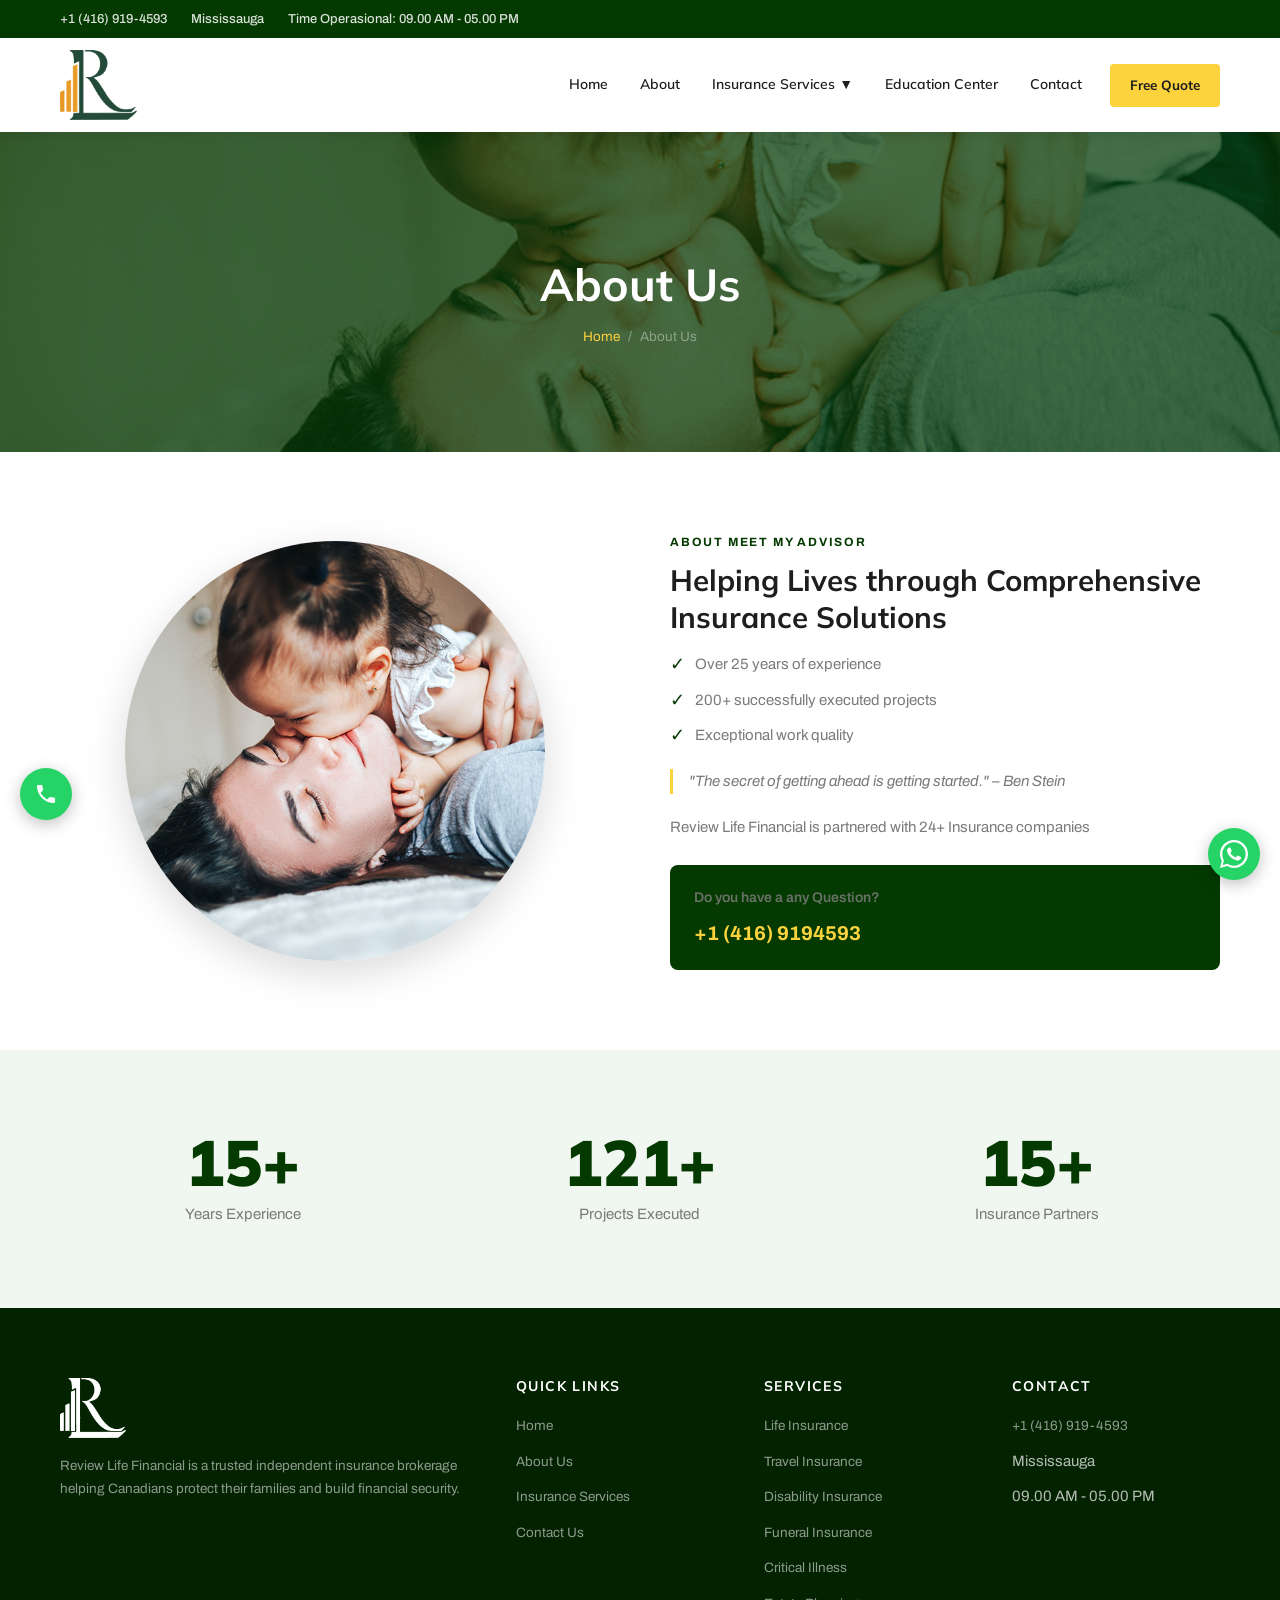
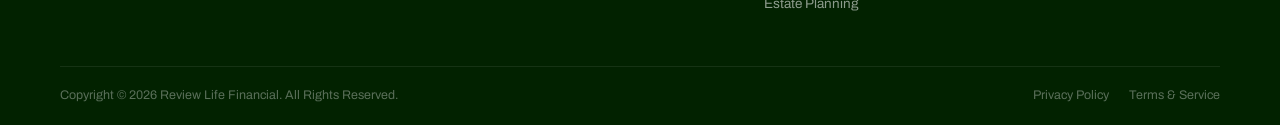
==== commit 7c4653b6: "Replace all blue-tinted #f8f9ff section backgrounds with green-tinted #f0f6f0 on inner pages Co-Auth" ====
--- a/about/index.html
+++ b/about/index.html
@@ -55,7 +55,7 @@
   </div>
 </section>
 
-<section class="section" style="background:#f8f9ff;">
+<section class="section" style="background:#f0f6f0;">
   <div class="container">
     <div class="stats-grid" style="display:grid;grid-template-columns:repeat(3,1fr);gap:30px;text-align:center;">
       <div>
--- a/css/style.css
+++ b/css/style.css
@@ -174,7 +174,7 @@
 .hero-slide-bg.active { opacity: 1; }
 .hero-overlay {
   position: absolute; inset: 0;
-  background: linear-gradient(135deg, rgba(0,35,100,0.80) 0%, rgba(0,20,60,0.60) 100%);
+  background: linear-gradient(135deg, rgba(4,58,0,0.82) 0%, rgba(2,34,0,0.65) 100%);
   z-index: 1;
 }
 .hero-content {
@@ -220,19 +220,20 @@
 .hero-dot.active { background: var(--yellow); }
 
 /* ── FEATURE CARDS (3 col below hero) ──── */
-.features-strip { background: var(--white); }
-.features-grid { display: grid; grid-template-columns: repeat(3, 1fr); gap: 1px; background: var(--border); }
+.features-strip { background: #043a00; }
+.features-grid { display: grid; grid-template-columns: repeat(3, 1fr); gap: 1px; background: rgba(255,255,255,0.12); }
 .feature-card {
-  background: var(--white);
+  background: #043a00;
   padding: 48px 36px;
   text-align: center;
-  transition: box-shadow .2s;
-}
-.feature-card:hover { box-shadow: 0 8px 32px rgba(4,58,0,0.1); }
-.feature-icon { width: 80px; height: 80px; margin: 0 auto 22px; }
-.feature-icon img { width: 100%; height: 100%; object-fit: contain; }
-.feature-card h3 { font-family: var(--font-head); font-size: 20px; color: var(--blue); margin-bottom: 14px; font-weight: 700; }
-.feature-card p { font-size: 14.5px; color: var(--text); margin-bottom: 22px; line-height: 1.7; }
+  transition: box-shadow .2s, background .2s;
+  border-bottom: 4px solid var(--yellow);
+}
+.feature-card:hover { background: #022200; box-shadow: 0 8px 32px rgba(0,0,0,0.25); }
+.feature-icon { width: 80px; height: 80px; margin: 0 auto 22px; background: rgba(255,255,255,0.1); border-radius: 50%; padding: 14px; }
+.feature-icon img { width: 100%; height: 100%; object-fit: contain; filter: brightness(0) invert(1); }
+.feature-card h3 { font-family: var(--font-head); font-size: 20px; color: #fff; margin-bottom: 14px; font-weight: 700; }
+.feature-card p { font-size: 14.5px; color: rgba(255,255,255,0.75); margin-bottom: 22px; line-height: 1.7; }
 
 /* ── STATS / QUOTE SECTION ──────────────── */
 .quote-section {
@@ -252,7 +253,7 @@
 .quote-img-right img { border-radius: 6px; object-fit: cover; }
 
 /* ── ABOUT ──────────────────────────────── */
-.about-section { background: var(--white); }
+.about-section { background: #f0f6f0; }
 .about-grid { display: grid; grid-template-columns: 1fr 1fr; gap: 60px; align-items: center; }
 .about-images { position: relative; }
 .about-img-main { border-radius: 8px; width: 85%; box-shadow: 0 12px 40px rgba(4,58,0,0.15); }
@@ -405,6 +406,7 @@
   border-radius: 8px;
   padding: 28px;
   box-shadow: 0 2px 12px rgba(0,0,0,0.06);
+  border-left: 4px solid var(--blue);
 }
 .testi-stars { color: var(--yellow); font-size: 18px; letter-spacing: 2px; margin-bottom: 14px; }
 .testi-quote { font-size: 15px; color: var(--text); line-height: 1.75; margin-bottom: 20px; font-style: italic; }
@@ -506,7 +508,7 @@
 .page-hero::before {
   content: '';
   position: absolute; inset: 0;
-  background: rgba(0, 20, 70, 0.68);
+  background: rgba(4, 58, 0, 0.72);
 }
 .page-hero .container { position: relative; z-index: 1; }
 .page-hero h1 { color: #fff; font-size: clamp(28px, 3.5vw, 48px); margin-bottom: 14px; font-family: var(--font-head); font-weight: 700; }
@@ -526,7 +528,7 @@
 
 /* ── SERVICE CARDS (sub-pages) ───────────*/
 .service-cards-sub { display: grid; grid-template-columns: repeat(3, 1fr); gap: 24px; }
-.service-card-sub { background: var(--white); border-radius: 8px; padding: 28px 24px; box-shadow: 0 2px 14px rgba(0,0,0,0.07); transition: transform 0.3s, box-shadow 0.3s; }
+.service-card-sub { background: var(--white); border-radius: 8px; padding: 28px 24px; box-shadow: 0 2px 14px rgba(0,0,0,0.07); transition: transform 0.3s, box-shadow 0.3s; border-top: 4px solid var(--blue); }
 .service-card-sub:hover { transform: translateY(-4px); box-shadow: 0 8px 28px rgba(0,0,0,0.12); }
 .service-card-sub .card-icon { width: 60px; height: 60px; margin-bottom: 18px; }
 .service-card-sub h3 { font-family: var(--font-head); font-size: 17px; color: var(--dark); margin-bottom: 10px; }
@@ -557,7 +559,7 @@
 
 /* ── EDUCATION CENTER ───────────────────── */
 .edu-grid { display: grid; grid-template-columns: repeat(3, 1fr); gap: 24px; }
-.edu-card { background: var(--white); border-radius: 8px; padding: 28px; box-shadow: 0 2px 12px rgba(0,0,0,0.07); }
+.edu-card { background: var(--white); border-radius: 8px; padding: 28px; box-shadow: 0 2px 12px rgba(0,0,0,0.07); border-top: 4px solid var(--blue); }
 .edu-card h3 { font-family: var(--font-head); font-size: 17px; color: var(--blue); margin-bottom: 10px; }
 .edu-card p { font-size: 14px; color: var(--text); line-height: 1.7; }
 .schedule-table { width: 100%; border-collapse: collapse; margin-top: 24px; }
